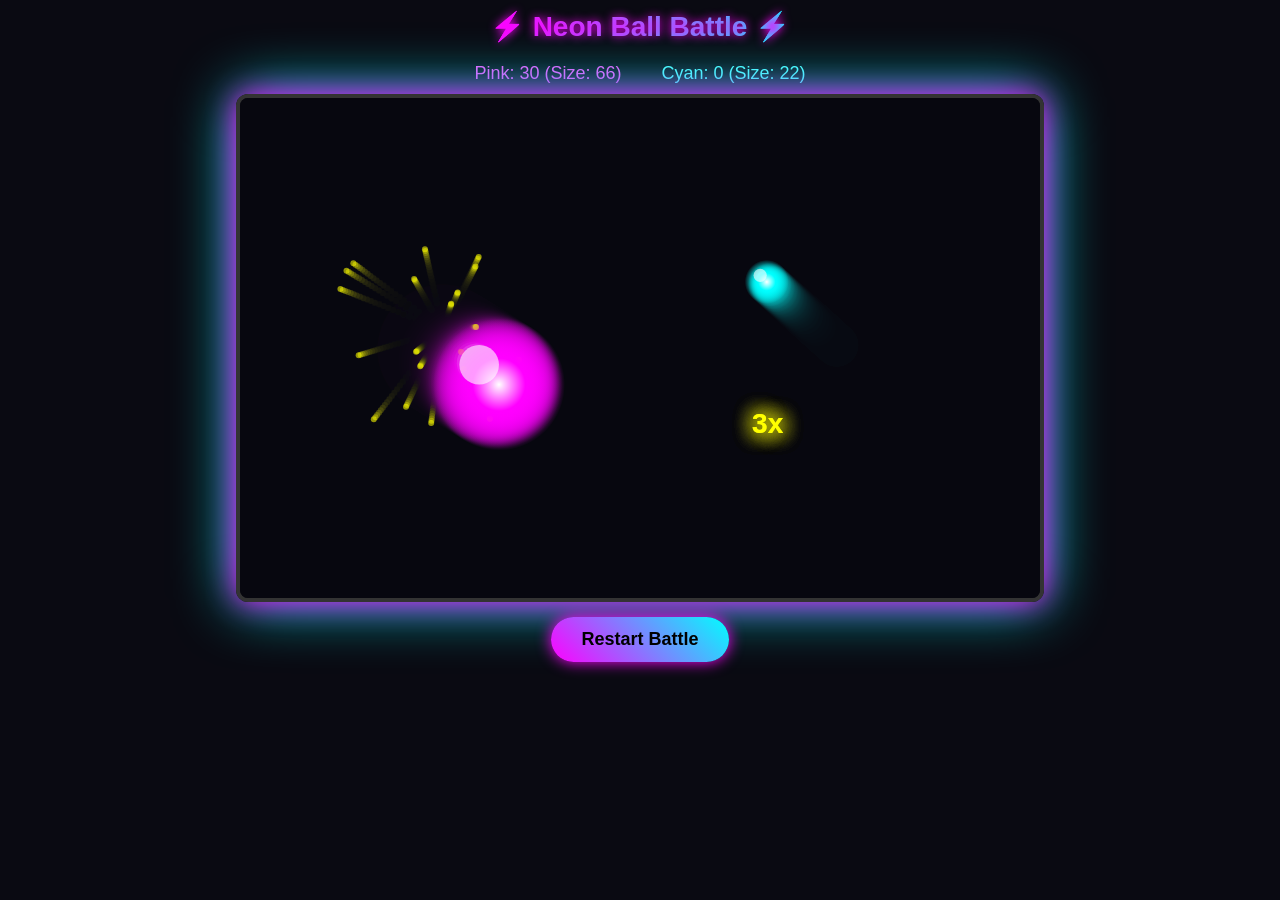
==== ball_battle.html @ 0af22702 "Add Neon Ball Battle game" ====
<!DOCTYPE html>
<html lang="en">
<head>
<meta charset="UTF-8">
<meta name="viewport" content="width=device-width, initial-scale=1.0">
<title>Neon Ball Battle - Competition Game</title>
<style>
  * { margin: 0; padding: 0; box-sizing: border-box; }
  body {
    background: #0a0a12;
    color: #fff;
    font-family: 'Arial', sans-serif;
    display: flex;
    flex-direction: column;
    align-items: center;
    min-height: 100vh;
    overflow: hidden;
  }
  h1 {
    margin: 10px 0;
    background: linear-gradient(90deg, #ff00ff, #00ffff);
    -webkit-background-clip: text;
    -webkit-text-fill-color: transparent;
    font-size: 28px;
    text-shadow: 0 0 10px #ff00ff;
  }
  #info {
    display: flex;
    gap: 40px;
    margin: 10px;
    font-size: 18px;
  }
  .score { color: #ff55ff; }
  .score2 { color: #55ffff; }
  canvas {
    border: 4px solid #333;
    border-radius: 12px;
    box-shadow: 0 0 30px #ff00ff, 0 0 60px #00ffff;
    background: radial-gradient(circle, #1a1a2e, #0a0a12);
    max-width: 100%;
  }
  button {
    margin: 15px;
    padding: 12px 30px;
    font-size: 18px;
    background: linear-gradient(45deg, #ff00ff, #00ffff);
    border: none;
    border-radius: 25px;
    color: #000;
    font-weight: bold;
    cursor: pointer;
    box-shadow: 0 0 15px #ff00ff;
  }
  button:hover { transform: scale(1.05); }
</style>
</head>
<body>
<h1>⚡ Neon Ball Battle ⚡</h1>
<div id="info">
  <div class="score">Pink: <span id="score1">0</span> (Size: <span id="size1">20</span>)</div>
  <div class="score2">Cyan: <span id="score2">0</span> (Size: <span id="size2">20</span>)</div>
</div>
<canvas id="game" width="800" height="500"></canvas>
<button onclick="restart()">Restart Battle</button>

<script>
const canvas = document.getElementById('game');
const ctx = canvas.getContext('2d');
let W = canvas.width, H = canvas.height;

let balls = [];
let particles = [];
let multipliers = [];
let running = true;

function createBall(x, y, color, name) {
  return {
    x, y,
    vx: (Math.random() - 0.5) * 8,
    vy: (Math.random() - 0.5) * 8,
    r: 22,
    color,
    name,
    score: 0,
    glow: color
  };
}

function init() {
  balls = [
    createBall(200, 250, '#ff00ff', 'Pink'),
    createBall(600, 250, '#00ffff', 'Cyan')
  ];
  particles = [];
  multipliers = [];
  spawnMultiplier();
}

function spawnMultiplier() {
  if (multipliers.length < 2) {
    multipliers.push({
      x: 100 + Math.random() * (W - 200),
      y: 100 + Math.random() * (H - 200),
      value: Math.random() > 0.5 ? 2 : 3,
      life: 300
    });
  }
  setTimeout(spawnMultiplier, 4000 + Math.random() * 3000);
}

function update() {
  if (!running) return;

  // Update balls
  balls.forEach(b => {
    b.x += b.vx;
    b.y += b.vy;

    // Bounce walls
    if (b.x - b.r < 0) { b.x = b.r; b.vx = Math.abs(b.vx) * 1.05; b.score += 1; }
    if (b.x + b.r > W) { b.x = W - b.r; b.vx = -Math.abs(b.vx) * 1.05; b.score += 1; }
    if (b.y - b.r < 0) { b.y = b.r; b.vy = Math.abs(b.vy) * 1.05; b.score += 1; }
    if (b.y + b.r > H) { b.y = H - b.r; b.vy = -Math.abs(b.vy) * 1.05; b.score += 1; }

    // Limit speed
    const speed = Math.hypot(b.vx, b.vy);
    if (speed > 12) { b.vx *= 12/speed; b.vy *= 12/speed; }
  });

  // Ball vs Ball collision
  const a = balls[0], b = balls[1];
  const dx = b.x - a.x, dy = b.y - a.y;
  const dist = Math.hypot(dx, dy);
  if (dist < a.r + b.r) {
    // Separate
    const overlap = (a.r + b.r - dist) / 2;
    const nx = dx / dist, ny = dy / dist;
    a.x -= nx * overlap; b.x += nx * overlap;

    // Bounce
    const relVx = a.vx - b.vx, relVy = a.vy - b.vy;
    const sep = relVx * nx + relVy * ny;
    if (sep < 0) {
      a.vx -= sep * nx; a.vy -= sep * ny;
      b.vx += sep * nx; b.vy += sep * ny;
    }

    // Grow both + score
    a.r = Math.min(a.r + 1.5, 80);
    b.r = Math.min(b.r + 1.5, 80);
    a.score += 5;
    b.score += 5;

    // Particles
    for (let i = 0; i < 12; i++) {
      particles.push({
        x: (a.x + b.x)/2, y: (a.y + b.y)/2,
        vx: (Math.random()-0.5)*10, vy: (Math.random()-0.5)*10,
        life: 30, color: Math.random()>0.5 ? a.color : b.color
      });
    }
  }

  // Multipliers
  multipliers = multipliers.filter(m => {
    m.life--;
    balls.forEach(ball => {
      if (Math.hypot(ball.x - m.x, ball.y - m.y) < ball.r + 20) {
        ball.r = Math.min(ball.r * m.value, 90);
        ball.score += m.value * 10;
        m.life = 0;
        // Big particles
        for (let i = 0; i < 20; i++) {
          particles.push({
            x: m.x, y: m.y,
            vx: (Math.random()-0.5)*15, vy: (Math.random()-0.5)*15,
            life: 40, color: '#ffff00'
          });
        }
      }
    });
    return m.life > 0;
  });

  // Particles
  particles = particles.filter(p => {
    p.x += p.vx; p.y += p.vy;
    p.life--;
    p.vx *= 0.95; p.vy *= 0.95;
    return p.life > 0;
  });

  // Update UI
  document.getElementById('score1').textContent = balls[0].score;
  document.getElementById('score2').textContent = balls[1].score;
  document.getElementById('size1').textContent = Math.round(balls[0].r);
  document.getElementById('size2').textContent = Math.round(balls[1].r);
}

function draw() {
  // Trail effect
  ctx.fillStyle = 'rgba(10,10,18,0.25)';
  ctx.fillRect(0, 0, W, H);

  // Multipliers
  multipliers.forEach(m => {
    ctx.save();
    ctx.font = 'bold 28px Arial';
    ctx.fillStyle = '#ffff00';
    ctx.shadowBlur = 20;
    ctx.shadowColor = '#ffff00';
    ctx.textAlign = 'center';
    ctx.fillText(m.value + 'x', m.x, m.y);
    ctx.restore();
  });

  // Particles
  particles.forEach(p => {
    ctx.beginPath();
    ctx.arc(p.x, p.y, 3, 0, Math.PI*2);
    ctx.fillStyle = p.color;
    ctx.globalAlpha = p.life / 30;
    ctx.fill();
    ctx.globalAlpha = 1;
  });

  // Balls with glow
  balls.forEach(b => {
    ctx.save();
    ctx.shadowBlur = 30;
    ctx.shadowColor = b.color;
    const grad = ctx.createRadialGradient(b.x, b.y, 0, b.x, b.y, b.r);
    grad.addColorStop(0, '#ffffff');
    grad.addColorStop(0.4, b.color);
    grad.addColorStop(1, b.color + '00');
    ctx.fillStyle = grad;
    ctx.beginPath();
    ctx.arc(b.x, b.y, b.r, 0, Math.PI*2);
    ctx.fill();
    ctx.restore();

    // Inner highlight
    ctx.beginPath();
    ctx.arc(b.x - b.r*0.3, b.y - b.r*0.3, b.r*0.3, 0, Math.PI*2);
    ctx.fillStyle = 'rgba(255,255,255,0.6)';
    ctx.fill();
  });
}

function loop() {
  update();
  draw();
  requestAnimationFrame(loop);
}

function restart() {
  init();
}

// Mouse boost for interaction
canvas.addEventListener('click', (e) => {
  const rect = canvas.getBoundingClientRect();
  const mx = (e.clientX - rect.left) * (W / rect.width);
  const my = (e.clientY - rect.top) * (H / rect.height);
  balls.forEach(b => {
    const d = Math.hypot(b.x - mx, b.y - my);
    if (d < 150) {
      const force = 5;
      b.vx += (b.x - mx) / d * force;
      b.vy += (b.y - my) / d * force;
    }
  });
});

init();
spawnMultiplier();
loop();
</script>
</body>
</html>
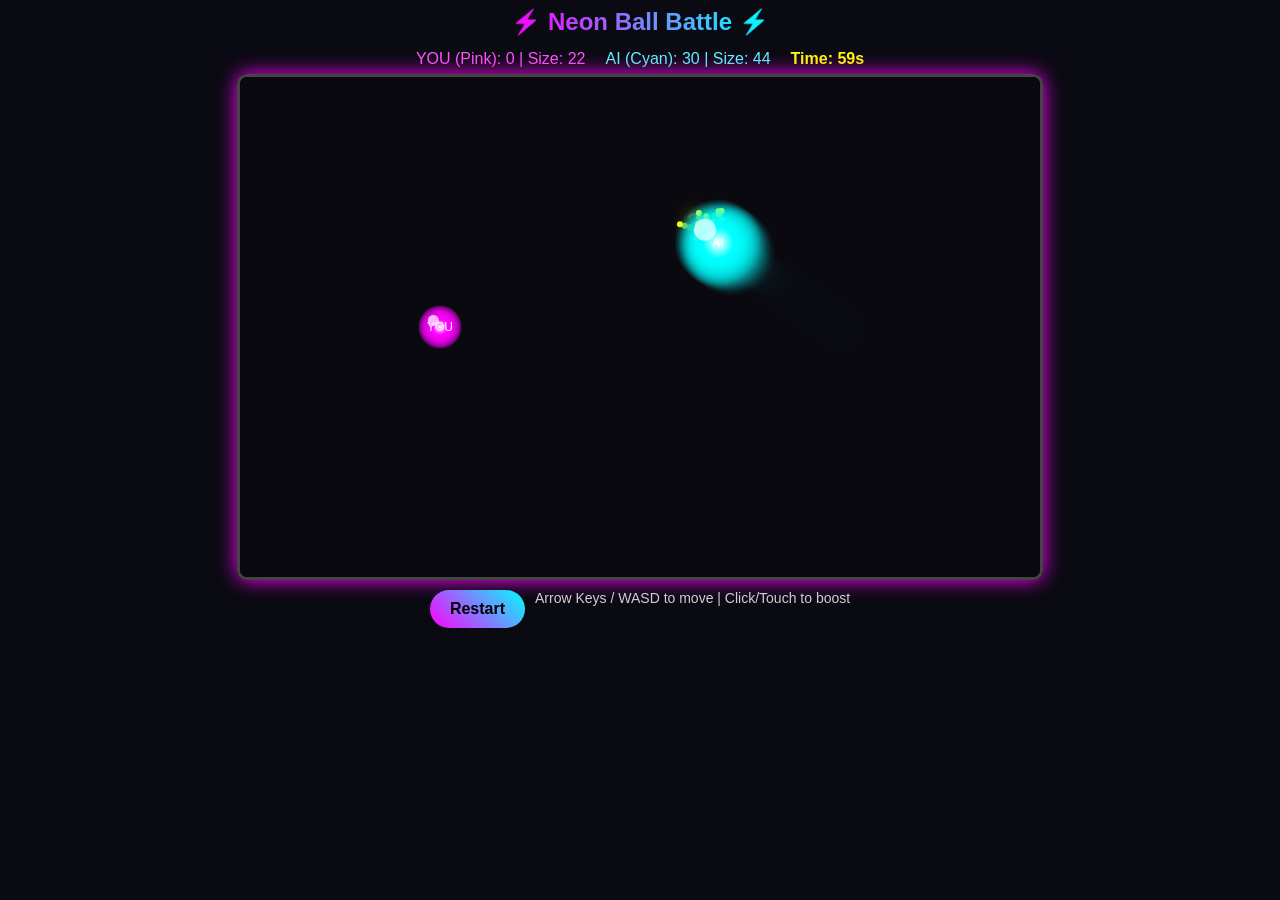
==== commit 74ac1a78: "Make Neon Ball Battle fully playable YOU vs AI with controls and timer" ====
--- a/ball_battle.html
+++ b/ball_battle.html
@@ -2,161 +2,233 @@
 <html lang="en">
 <head>
 <meta charset="UTF-8">
-<meta name="viewport" content="width=device-width, initial-scale=1.0">
-<title>Neon Ball Battle - Competition Game</title>
+<meta name="viewport" content="width=device-width, initial-scale=1.0, user-scalable=no">
+<title>Neon Ball Battle - Playable</title>
 <style>
   * { margin: 0; padding: 0; box-sizing: border-box; }
   body {
     background: #0a0a12;
     color: #fff;
-    font-family: 'Arial', sans-serif;
+    font-family: Arial, sans-serif;
     display: flex;
     flex-direction: column;
     align-items: center;
     min-height: 100vh;
     overflow: hidden;
+    touch-action: none;
   }
   h1 {
-    margin: 10px 0;
+    margin: 8px 0;
     background: linear-gradient(90deg, #ff00ff, #00ffff);
     -webkit-background-clip: text;
     -webkit-text-fill-color: transparent;
-    font-size: 28px;
-    text-shadow: 0 0 10px #ff00ff;
+    font-size: 24px;
   }
   #info {
     display: flex;
-    gap: 40px;
-    margin: 10px;
-    font-size: 18px;
-  }
-  .score { color: #ff55ff; }
-  .score2 { color: #55ffff; }
+    gap: 20px;
+    margin: 6px;
+    font-size: 16px;
+    flex-wrap: wrap;
+    justify-content: center;
+  }
+  .you { color: #ff55ff; }
+  .ai { color: #55ffff; }
+  #timer { color: #ffff00; font-weight: bold; }
   canvas {
-    border: 4px solid #333;
-    border-radius: 12px;
-    box-shadow: 0 0 30px #ff00ff, 0 0 60px #00ffff;
+    border: 3px solid #444;
+    border-radius: 10px;
+    box-shadow: 0 0 20px #ff00ff;
     background: radial-gradient(circle, #1a1a2e, #0a0a12);
     max-width: 100%;
+    touch-action: none;
+  }
+  .controls {
+    margin-top: 10px;
+    display: flex;
+    gap: 10px;
+    flex-wrap: wrap;
+    justify-content: center;
   }
   button {
-    margin: 15px;
-    padding: 12px 30px;
-    font-size: 18px;
+    padding: 10px 20px;
+    font-size: 16px;
     background: linear-gradient(45deg, #ff00ff, #00ffff);
     border: none;
-    border-radius: 25px;
+    border-radius: 20px;
     color: #000;
     font-weight: bold;
     cursor: pointer;
-    box-shadow: 0 0 15px #ff00ff;
-  }
-  button:hover { transform: scale(1.05); }
+  }
+  #winScreen {
+    display: none;
+    position: fixed;
+    top: 0; left: 0; right: 0; bottom: 0;
+    background: rgba(0,0,0,0.85);
+    flex-direction: column;
+    align-items: center;
+    justify-content: center;
+    z-index: 10;
+  }
+  #winScreen h2 { font-size: 36px; margin-bottom: 20px; }
 </style>
 </head>
 <body>
 <h1>⚡ Neon Ball Battle ⚡</h1>
 <div id="info">
-  <div class="score">Pink: <span id="score1">0</span> (Size: <span id="size1">20</span>)</div>
-  <div class="score2">Cyan: <span id="score2">0</span> (Size: <span id="size2">20</span>)</div>
+  <div class="you">YOU (Pink): <span id="scoreYou">0</span> | Size: <span id="sizeYou">22</span></div>
+  <div class="ai">AI (Cyan): <span id="scoreAi">0</span> | Size: <span id="sizeAi">22</span></div>
+  <div id="timer">Time: 60s</div>
 </div>
 <canvas id="game" width="800" height="500"></canvas>
-<button onclick="restart()">Restart Battle</button>
+<div class="controls">
+  <button onclick="restart()">Restart</button>
+  <div style="font-size:14px; opacity:0.8;">Arrow Keys / WASD to move | Click/Touch to boost</div>
+</div>
+
+<div id="winScreen">
+  <h2 id="winText"></h2>
+  <button onclick="restart()">Play Again</button>
+</div>
 
 <script>
 const canvas = document.getElementById('game');
 const ctx = canvas.getContext('2d');
 let W = canvas.width, H = canvas.height;
 
-let balls = [];
-let particles = [];
-let multipliers = [];
-let running = true;
-
-function createBall(x, y, color, name) {
+let player, ai, particles = [], multipliers = [];
+let keys = {};
+let timeLeft = 60;
+let gameOver = false;
+let lastTime = Date.now();
+
+function createBall(x, y, color, isPlayer) {
   return {
     x, y,
-    vx: (Math.random() - 0.5) * 8,
-    vy: (Math.random() - 0.5) * 8,
+    vx: 0, vy: 0,
     r: 22,
     color,
-    name,
-    score: 0,
-    glow: color
+    isPlayer,
+    score: 0
   };
 }
 
 function init() {
-  balls = [
-    createBall(200, 250, '#ff00ff', 'Pink'),
-    createBall(600, 250, '#00ffff', 'Cyan')
-  ];
+  player = createBall(200, 250, '#ff00ff', true);
+  ai = createBall(600, 250, '#00ffff', false);
   particles = [];
   multipliers = [];
+  timeLeft = 60;
+  gameOver = false;
+  document.getElementById('winScreen').style.display = 'none';
   spawnMultiplier();
+  lastTime = Date.now();
 }
 
 function spawnMultiplier() {
-  if (multipliers.length < 2) {
+  if (multipliers.length < 3 && !gameOver) {
     multipliers.push({
-      x: 100 + Math.random() * (W - 200),
-      y: 100 + Math.random() * (H - 200),
+      x: 60 + Math.random() * (W - 120),
+      y: 60 + Math.random() * (H - 120),
       value: Math.random() > 0.5 ? 2 : 3,
-      life: 300
+      life: 400
     });
   }
-  setTimeout(spawnMultiplier, 4000 + Math.random() * 3000);
-}
+  if (!gameOver) setTimeout(spawnMultiplier, 3500 + Math.random() * 2000);
+}
+
+document.addEventListener('keydown', e => { keys[e.key.toLowerCase()] = true; });
+document.addEventListener('keyup', e => { keys[e.key.toLowerCase()] = false; });
 
 function update() {
-  if (!running) return;
-
-  // Update balls
-  balls.forEach(b => {
+  if (gameOver) return;
+
+  const now = Date.now();
+  if (now - lastTime > 1000) {
+    timeLeft--;
+    lastTime = now;
+    document.getElementById('timer').textContent = 'Time: ' + timeLeft + 's';
+    if (timeLeft <= 0) endGame();
+  }
+
+  // Player controls
+  const acc = 0.35;
+  if (keys['arrowleft'] || keys['a']) player.vx -= acc;
+  if (keys['arrowright'] || keys['d']) player.vx += acc;
+  if (keys['arrowup'] || keys['w']) player.vy -= acc;
+  if (keys['arrowdown'] || keys['s']) player.vy += acc;
+
+  // Friction
+  player.vx *= 0.96;
+  player.vy *= 0.96;
+  ai.vx *= 0.97;
+  ai.vy *= 0.97;
+
+  // AI simple logic: go towards nearest multiplier or random
+  if (multipliers.length > 0) {
+    let nearest = multipliers[0];
+    let nd = Math.hypot(nearest.x - ai.x, nearest.y - ai.y);
+    multipliers.forEach(m => {
+      const d = Math.hypot(m.x - ai.x, m.y - ai.y);
+      if (d < nd) { nearest = m; nd = d; }
+    });
+    const ang = Math.atan2(nearest.y - ai.y, nearest.x - ai.x);
+    ai.vx += Math.cos(ang) * 0.25;
+    ai.vy += Math.sin(ang) * 0.25;
+  } else {
+    if (Math.random() < 0.05) {
+      ai.vx += (Math.random() - 0.5) * 2;
+      ai.vy += (Math.random() - 0.5) * 2;
+    }
+  }
+
+  // Limit speed
+  [player, ai].forEach(b => {
+    const spd = Math.hypot(b.vx, b.vy);
+    if (spd > 9) { b.vx *= 9/spd; b.vy *= 9/spd; }
+  });
+
+  // Move
+  [player, ai].forEach(b => {
     b.x += b.vx;
     b.y += b.vy;
 
     // Bounce walls
-    if (b.x - b.r < 0) { b.x = b.r; b.vx = Math.abs(b.vx) * 1.05; b.score += 1; }
-    if (b.x + b.r > W) { b.x = W - b.r; b.vx = -Math.abs(b.vx) * 1.05; b.score += 1; }
-    if (b.y - b.r < 0) { b.y = b.r; b.vy = Math.abs(b.vy) * 1.05; b.score += 1; }
-    if (b.y + b.r > H) { b.y = H - b.r; b.vy = -Math.abs(b.vy) * 1.05; b.score += 1; }
-
-    // Limit speed
-    const speed = Math.hypot(b.vx, b.vy);
-    if (speed > 12) { b.vx *= 12/speed; b.vy *= 12/speed; }
-  });
-
-  // Ball vs Ball collision
-  const a = balls[0], b = balls[1];
-  const dx = b.x - a.x, dy = b.y - a.y;
+    if (b.x - b.r < 0) { b.x = b.r; b.vx = Math.abs(b.vx) * 0.8; }
+    if (b.x + b.r > W) { b.x = W - b.r; b.vx = -Math.abs(b.vx) * 0.8; }
+    if (b.y - b.r < 0) { b.y = b.r; b.vy = Math.abs(b.vy) * 0.8; }
+    if (b.y + b.r > H) { b.y = H - b.r; b.vy = -Math.abs(b.vy) * 0.8; }
+  });
+
+  // Collision between balls
+  const dx = ai.x - player.x, dy = ai.y - player.y;
   const dist = Math.hypot(dx, dy);
-  if (dist < a.r + b.r) {
-    // Separate
-    const overlap = (a.r + b.r - dist) / 2;
+  if (dist < player.r + ai.r && dist > 0) {
+    const overlap = (player.r + ai.r - dist) / 2;
     const nx = dx / dist, ny = dy / dist;
-    a.x -= nx * overlap; b.x += nx * overlap;
-
-    // Bounce
-    const relVx = a.vx - b.vx, relVy = a.vy - b.vy;
+    player.x -= nx * overlap;
+    ai.x += nx * overlap;
+
+    const relVx = player.vx - ai.vx;
+    const relVy = player.vy - ai.vy;
     const sep = relVx * nx + relVy * ny;
     if (sep < 0) {
-      a.vx -= sep * nx; a.vy -= sep * ny;
-      b.vx += sep * nx; b.vy += sep * ny;
+      player.vx -= sep * nx * 0.8;
+      player.vy -= sep * ny * 0.8;
+      ai.vx += sep * nx * 0.8;
+      ai.vy += sep * ny * 0.8;
     }
 
-    // Grow both + score
-    a.r = Math.min(a.r + 1.5, 80);
-    b.r = Math.min(b.r + 1.5, 80);
-    a.score += 5;
-    b.score += 5;
-
-    // Particles
-    for (let i = 0; i < 12; i++) {
+    player.r = Math.min(player.r + 0.8, 70);
+    ai.r = Math.min(ai.r + 0.8, 70);
+    player.score += 3;
+    ai.score += 3;
+
+    for (let i = 0; i < 8; i++) {
       particles.push({
-        x: (a.x + b.x)/2, y: (a.y + b.y)/2,
-        vx: (Math.random()-0.5)*10, vy: (Math.random()-0.5)*10,
-        life: 30, color: Math.random()>0.5 ? a.color : b.color
+        x: (player.x + ai.x)/2, y: (player.y + ai.y)/2,
+        vx: (Math.random()-0.5)*8, vy: (Math.random()-0.5)*8,
+        life: 25, color: Math.random()>0.5 ? player.color : ai.color
       });
     }
   }
@@ -164,17 +236,16 @@
   // Multipliers
   multipliers = multipliers.filter(m => {
     m.life--;
-    balls.forEach(ball => {
-      if (Math.hypot(ball.x - m.x, ball.y - m.y) < ball.r + 20) {
-        ball.r = Math.min(ball.r * m.value, 90);
-        ball.score += m.value * 10;
+    [player, ai].forEach(ball => {
+      if (Math.hypot(ball.x - m.x, ball.y - m.y) < ball.r + 18) {
+        ball.r = Math.min(ball.r * m.value, 85);
+        ball.score += m.value * 15;
         m.life = 0;
-        // Big particles
-        for (let i = 0; i < 20; i++) {
+        for (let i = 0; i < 15; i++) {
           particles.push({
             x: m.x, y: m.y,
-            vx: (Math.random()-0.5)*15, vy: (Math.random()-0.5)*15,
-            life: 40, color: '#ffff00'
+            vx: (Math.random()-0.5)*12, vy: (Math.random()-0.5)*12,
+            life: 30, color: '#ffff00'
           });
         }
       }
@@ -190,24 +261,40 @@
     return p.life > 0;
   });
 
-  // Update UI
-  document.getElementById('score1').textContent = balls[0].score;
-  document.getElementById('score2').textContent = balls[1].score;
-  document.getElementById('size1').textContent = Math.round(balls[0].r);
-  document.getElementById('size2').textContent = Math.round(balls[1].r);
+  // UI
+  document.getElementById('scoreYou').textContent = Math.round(player.score);
+  document.getElementById('scoreAi').textContent = Math.round(ai.score);
+  document.getElementById('sizeYou').textContent = Math.round(player.r);
+  document.getElementById('sizeAi').textContent = Math.round(ai.r);
+}
+
+function endGame() {
+  gameOver = true;
+  const winScreen = document.getElementById('winScreen');
+  const winText = document.getElementById('winText');
+  if (player.score > ai.score || (player.score === ai.score && player.r > ai.r)) {
+    winText.textContent = 'YOU WIN! 🎉';
+    winText.style.color = '#ff55ff';
+  } else if (ai.score > player.score) {
+    winText.textContent = 'AI Wins 😢';
+    winText.style.color = '#55ffff';
+  } else {
+    winText.textContent = 'Draw!';
+    winText.style.color = '#ffff00';
+  }
+  winScreen.style.display = 'flex';
 }
 
 function draw() {
-  // Trail effect
-  ctx.fillStyle = 'rgba(10,10,18,0.25)';
+  ctx.fillStyle = 'rgba(10,10,18,0.3)';
   ctx.fillRect(0, 0, W, H);
 
   // Multipliers
   multipliers.forEach(m => {
     ctx.save();
-    ctx.font = 'bold 28px Arial';
+    ctx.font = 'bold 26px Arial';
     ctx.fillStyle = '#ffff00';
-    ctx.shadowBlur = 20;
+    ctx.shadowBlur = 15;
     ctx.shadowColor = '#ffff00';
     ctx.textAlign = 'center';
     ctx.fillText(m.value + 'x', m.x, m.y);
@@ -219,19 +306,19 @@
     ctx.beginPath();
     ctx.arc(p.x, p.y, 3, 0, Math.PI*2);
     ctx.fillStyle = p.color;
-    ctx.globalAlpha = p.life / 30;
+    ctx.globalAlpha = p.life / 25;
     ctx.fill();
     ctx.globalAlpha = 1;
   });
 
-  // Balls with glow
-  balls.forEach(b => {
+  // Balls
+  [player, ai].forEach(b => {
     ctx.save();
-    ctx.shadowBlur = 30;
+    ctx.shadowBlur = 25;
     ctx.shadowColor = b.color;
     const grad = ctx.createRadialGradient(b.x, b.y, 0, b.x, b.y, b.r);
     grad.addColorStop(0, '#ffffff');
-    grad.addColorStop(0.4, b.color);
+    grad.addColorStop(0.35, b.color);
     grad.addColorStop(1, b.color + '00');
     ctx.fillStyle = grad;
     ctx.beginPath();
@@ -239,11 +326,16 @@
     ctx.fill();
     ctx.restore();
 
-    // Inner highlight
     ctx.beginPath();
-    ctx.arc(b.x - b.r*0.3, b.y - b.r*0.3, b.r*0.3, 0, Math.PI*2);
-    ctx.fillStyle = 'rgba(255,255,255,0.6)';
+    ctx.arc(b.x - b.r*0.3, b.y - b.r*0.3, b.r*0.25, 0, Math.PI*2);
+    ctx.fillStyle = 'rgba(255,255,255,0.7)';
     ctx.fill();
+
+    // Label
+    ctx.fillStyle = '#fff';
+    ctx.font = '12px Arial';
+    ctx.textAlign = 'center';
+    ctx.fillText(b.isPlayer ? 'YOU' : 'AI', b.x, b.y + 4);
   });
 }
 
@@ -257,23 +349,20 @@
   init();
 }
 
-// Mouse boost for interaction
-canvas.addEventListener('click', (e) => {
+// Touch / click boost
+canvas.addEventListener('pointerdown', (e) => {
   const rect = canvas.getBoundingClientRect();
   const mx = (e.clientX - rect.left) * (W / rect.width);
   const my = (e.clientY - rect.top) * (H / rect.height);
-  balls.forEach(b => {
-    const d = Math.hypot(b.x - mx, b.y - my);
-    if (d < 150) {
-      const force = 5;
-      b.vx += (b.x - mx) / d * force;
-      b.vy += (b.y - my) / d * force;
-    }
-  });
+  const d = Math.hypot(player.x - mx, player.y - my);
+  if (d < 200) {
+    const force = 4;
+    player.vx += (player.x - mx) / d * force;
+    player.vy += (player.y - my) / d * force;
+  }
 });
 
 init();
-spawnMultiplier();
 loop();
 </script>
 </body>
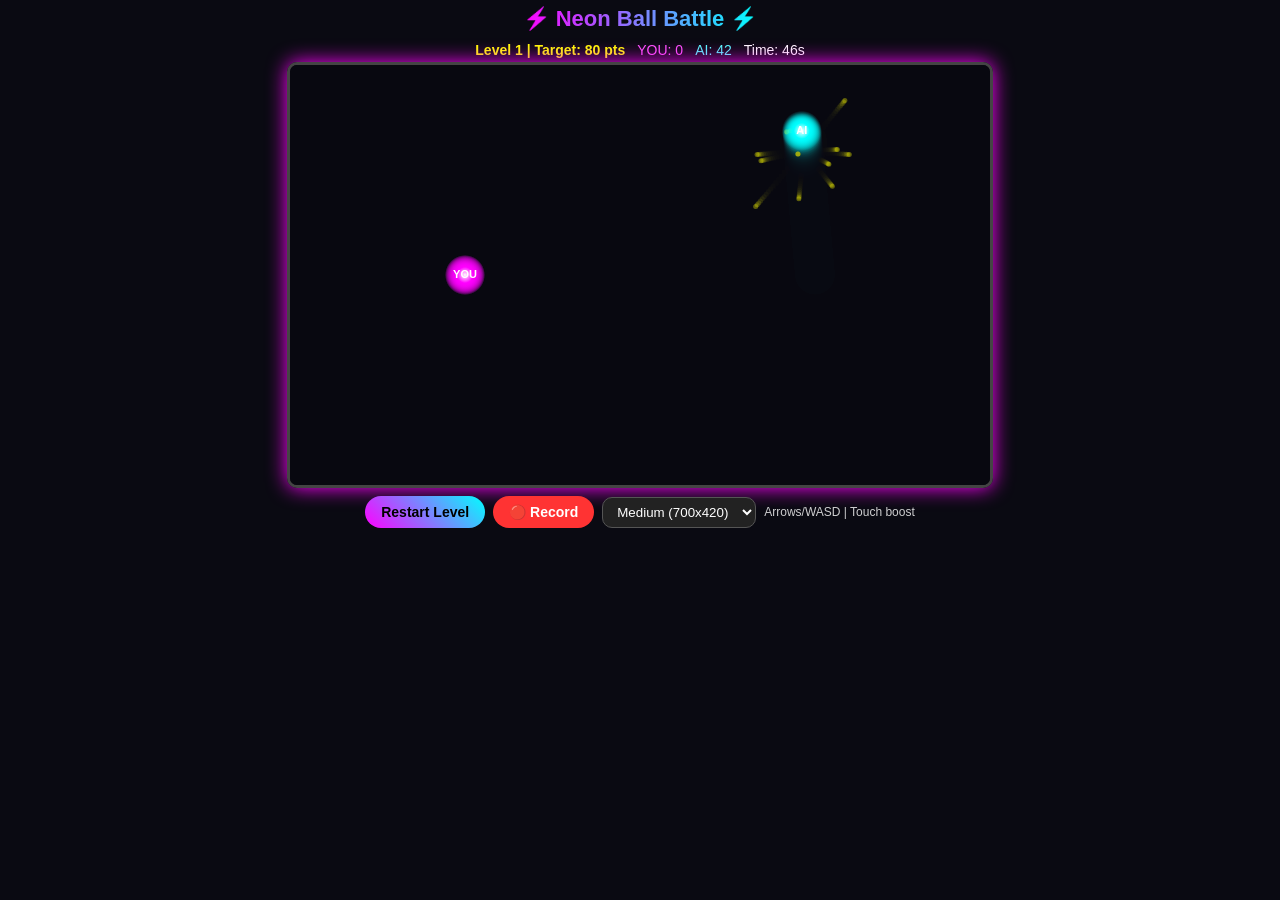
==== commit f970c9ee: "Add levels system, point targets, and canvas recording with resize options" ====
--- a/ball_battle.html
+++ b/ball_battle.html
@@ -3,7 +3,7 @@
 <head>
 <meta charset="UTF-8">
 <meta name="viewport" content="width=device-width, initial-scale=1.0, user-scalable=no">
-<title>Neon Ball Battle - Playable</title>
+<title>Neon Ball Battle - Levels + Recording</title>
 <style>
   * { margin: 0; padding: 0; box-sizing: border-box; }
   body {
@@ -18,23 +18,24 @@
     touch-action: none;
   }
   h1 {
-    margin: 8px 0;
+    margin: 6px 0;
     background: linear-gradient(90deg, #ff00ff, #00ffff);
     -webkit-background-clip: text;
     -webkit-text-fill-color: transparent;
-    font-size: 24px;
+    font-size: 22px;
   }
   #info {
     display: flex;
-    gap: 20px;
-    margin: 6px;
-    font-size: 16px;
+    gap: 12px;
+    margin: 4px;
+    font-size: 14px;
     flex-wrap: wrap;
     justify-content: center;
+    text-align: center;
   }
   .you { color: #ff55ff; }
   .ai { color: #55ffff; }
-  #timer { color: #ffff00; font-weight: bold; }
+  #levelInfo { color: #ffff00; font-weight: bold; }
   canvas {
     border: 3px solid #444;
     border-radius: 10px;
@@ -44,51 +45,70 @@
     touch-action: none;
   }
   .controls {
-    margin-top: 10px;
+    margin-top: 8px;
     display: flex;
-    gap: 10px;
+    gap: 8px;
     flex-wrap: wrap;
     justify-content: center;
+    align-items: center;
   }
   button {
-    padding: 10px 20px;
-    font-size: 16px;
+    padding: 8px 16px;
+    font-size: 14px;
     background: linear-gradient(45deg, #ff00ff, #00ffff);
     border: none;
-    border-radius: 20px;
+    border-radius: 18px;
     color: #000;
     font-weight: bold;
     cursor: pointer;
   }
-  #winScreen {
+  #recordBtn { background: #ff3333; color: #fff; }
+  #winScreen, #levelScreen {
     display: none;
     position: fixed;
-    top: 0; left: 0; right: 0; bottom: 0;
-    background: rgba(0,0,0,0.85);
+    inset: 0;
+    background: rgba(0,0,0,0.9);
     flex-direction: column;
     align-items: center;
     justify-content: center;
     z-index: 10;
-  }
-  #winScreen h2 { font-size: 36px; margin-bottom: 20px; }
+    text-align: center;
+    padding: 20px;
+  }
+  #winScreen h2, #levelScreen h2 { font-size: 32px; margin-bottom: 15px; }
+  select { padding: 6px 10px; border-radius: 10px; background: #222; color: #fff; border: 1px solid #555; }
 </style>
 </head>
 <body>
 <h1>⚡ Neon Ball Battle ⚡</h1>
 <div id="info">
-  <div class="you">YOU (Pink): <span id="scoreYou">0</span> | Size: <span id="sizeYou">22</span></div>
-  <div class="ai">AI (Cyan): <span id="scoreAi">0</span> | Size: <span id="sizeAi">22</span></div>
-  <div id="timer">Time: 60s</div>
+  <div id="levelInfo">Level 1 | Target: 80 pts</div>
+  <div class="you">YOU: <span id="scoreYou">0</span></div>
+  <div class="ai">AI: <span id="scoreAi">0</span></div>
+  <div id="timer">Time: 45s</div>
 </div>
-<canvas id="game" width="800" height="500"></canvas>
+<canvas id="game" width="700" height="420"></canvas>
 <div class="controls">
-  <button onclick="restart()">Restart</button>
-  <div style="font-size:14px; opacity:0.8;">Arrow Keys / WASD to move | Click/Touch to boost</div>
+  <button onclick="restartLevel()">Restart Level</button>
+  <button id="recordBtn" onclick="toggleRecord()">🔴 Record</button>
+  <select id="sizeSelect" onchange="resizeCanvas()">
+    <option value="500x300">Small (500x300)</option>
+    <option value="700x420" selected>Medium (700x420)</option>
+    <option value="900x540">Large (900x540)</option>
+    <option value="1200x700">XL (1200x700)</option>
+  </select>
+  <span style="font-size:12px; opacity:0.8;">Arrows/WASD | Touch boost</span>
 </div>
 
+<div id="levelScreen">
+  <h2 id="levelText">Level Complete!</h2>
+  <p id="levelMsg">Points reached!</p>
+  <button onclick="nextLevel()">Next Level</button>
+  <button onclick="restartLevel()">Retry</button>
+</div>
 <div id="winScreen">
-  <h2 id="winText"></h2>
-  <button onclick="restart()">Play Again</button>
+  <h2 id="winText">Game Over</h2>
+  <button onclick="restartLevel()">Try Again</button>
 </div>
 
 <script>
@@ -98,29 +118,33 @@
 
 let player, ai, particles = [], multipliers = [];
 let keys = {};
-let timeLeft = 60;
+let timeLeft = 45;
 let gameOver = false;
 let lastTime = Date.now();
+let level = 1;
+let targetScore = 80;
+let recording = false;
+let mediaRecorder = null;
+let recordedChunks = [];
 
 function createBall(x, y, color, isPlayer) {
-  return {
-    x, y,
-    vx: 0, vy: 0,
-    r: 22,
-    color,
-    isPlayer,
-    score: 0
-  };
-}
-
-function init() {
-  player = createBall(200, 250, '#ff00ff', true);
-  ai = createBall(600, 250, '#00ffff', false);
+  return { x, y, vx: 0, vy: 0, r: 20, color, isPlayer, score: 0 };
+}
+
+function initLevel() {
+  const scale = Math.min(W / 700, H / 420);
+  player = createBall(W*0.25, H/2, '#ff00ff', true);
+  ai = createBall(W*0.75, H/2, '#00ffff', false);
+  player.r = 20 * scale;
+  ai.r = 20 * scale;
   particles = [];
   multipliers = [];
-  timeLeft = 60;
+  timeLeft = Math.max(30, 50 - level * 3);
   gameOver = false;
+  document.getElementById('levelScreen').style.display = 'none';
   document.getElementById('winScreen').style.display = 'none';
+  document.getElementById('levelInfo').textContent = `Level ${level} | Target: ${targetScore} pts`;
+  document.getElementById('timer').textContent = 'Time: ' + timeLeft + 's';
   spawnMultiplier();
   lastTime = Date.now();
 }
@@ -128,13 +152,13 @@
 function spawnMultiplier() {
   if (multipliers.length < 3 && !gameOver) {
     multipliers.push({
-      x: 60 + Math.random() * (W - 120),
-      y: 60 + Math.random() * (H - 120),
-      value: Math.random() > 0.5 ? 2 : 3,
-      life: 400
+      x: 40 + Math.random() * (W - 80),
+      y: 40 + Math.random() * (H - 80),
+      value: Math.random() > 0.4 ? 2 : 3,
+      life: 350
     });
   }
-  if (!gameOver) setTimeout(spawnMultiplier, 3500 + Math.random() * 2000);
+  if (!gameOver) setTimeout(spawnMultiplier, 2800 + Math.random() * 1500);
 }
 
 document.addEventListener('keydown', e => { keys[e.key.toLowerCase()] = true; });
@@ -148,59 +172,41 @@
     timeLeft--;
     lastTime = now;
     document.getElementById('timer').textContent = 'Time: ' + timeLeft + 's';
-    if (timeLeft <= 0) endGame();
-  }
-
-  // Player controls
-  const acc = 0.35;
+    if (timeLeft <= 0) checkEnd();
+  }
+
+  const acc = 0.4;
   if (keys['arrowleft'] || keys['a']) player.vx -= acc;
   if (keys['arrowright'] || keys['d']) player.vx += acc;
   if (keys['arrowup'] || keys['w']) player.vy -= acc;
   if (keys['arrowdown'] || keys['s']) player.vy += acc;
 
-  // Friction
-  player.vx *= 0.96;
-  player.vy *= 0.96;
-  ai.vx *= 0.97;
-  ai.vy *= 0.97;
-
-  // AI simple logic: go towards nearest multiplier or random
+  player.vx *= 0.95;
+  player.vy *= 0.95;
+  ai.vx *= 0.96;
+  ai.vy *= 0.96;
+
   if (multipliers.length > 0) {
-    let nearest = multipliers[0];
-    let nd = Math.hypot(nearest.x - ai.x, nearest.y - ai.y);
-    multipliers.forEach(m => {
-      const d = Math.hypot(m.x - ai.x, m.y - ai.y);
-      if (d < nd) { nearest = m; nd = d; }
-    });
+    let nearest = multipliers.reduce((a,b) => Math.hypot(a.x-ai.x,a.y-ai.y) < Math.hypot(b.x-ai.x,b.y-ai.y) ? a : b);
     const ang = Math.atan2(nearest.y - ai.y, nearest.x - ai.x);
-    ai.vx += Math.cos(ang) * 0.25;
-    ai.vy += Math.sin(ang) * 0.25;
-  } else {
-    if (Math.random() < 0.05) {
-      ai.vx += (Math.random() - 0.5) * 2;
-      ai.vy += (Math.random() - 0.5) * 2;
-    }
-  }
-
-  // Limit speed
+    ai.vx += Math.cos(ang) * (0.22 + level*0.02);
+    ai.vy += Math.sin(ang) * (0.22 + level*0.02);
+  } else if (Math.random() < 0.04) {
+    ai.vx += (Math.random() - 0.5) * 2;
+    ai.vy += (Math.random() - 0.5) * 2;
+  }
+
   [player, ai].forEach(b => {
     const spd = Math.hypot(b.vx, b.vy);
-    if (spd > 9) { b.vx *= 9/spd; b.vy *= 9/spd; }
-  });
-
-  // Move
-  [player, ai].forEach(b => {
+    if (spd > 8) { b.vx *= 8/spd; b.vy *= 8/spd; }
     b.x += b.vx;
     b.y += b.vy;
-
-    // Bounce walls
-    if (b.x - b.r < 0) { b.x = b.r; b.vx = Math.abs(b.vx) * 0.8; }
-    if (b.x + b.r > W) { b.x = W - b.r; b.vx = -Math.abs(b.vx) * 0.8; }
-    if (b.y - b.r < 0) { b.y = b.r; b.vy = Math.abs(b.vy) * 0.8; }
-    if (b.y + b.r > H) { b.y = H - b.r; b.vy = -Math.abs(b.vy) * 0.8; }
-  });
-
-  // Collision between balls
+    if (b.x - b.r < 0) { b.x = b.r; b.vx = Math.abs(b.vx) * 0.75; }
+    if (b.x + b.r > W) { b.x = W - b.r; b.vx = -Math.abs(b.vx) * 0.75; }
+    if (b.y - b.r < 0) { b.y = b.r; b.vy = Math.abs(b.vy) * 0.75; }
+    if (b.y + b.r > H) { b.y = H - b.r; b.vy = -Math.abs(b.vy) * 0.75; }
+  });
+
   const dx = ai.x - player.x, dy = ai.y - player.y;
   const dist = Math.hypot(dx, dy);
   if (dist < player.r + ai.r && dist > 0) {
@@ -208,44 +214,36 @@
     const nx = dx / dist, ny = dy / dist;
     player.x -= nx * overlap;
     ai.x += nx * overlap;
-
-    const relVx = player.vx - ai.vx;
-    const relVy = player.vy - ai.vy;
+    const relVx = player.vx - ai.vx, relVy = player.vy - ai.vy;
     const sep = relVx * nx + relVy * ny;
     if (sep < 0) {
-      player.vx -= sep * nx * 0.8;
-      player.vy -= sep * ny * 0.8;
-      ai.vx += sep * nx * 0.8;
-      ai.vy += sep * ny * 0.8;
+      player.vx -= sep * nx * 0.7;
+      player.vy -= sep * ny * 0.7;
+      ai.vx += sep * nx * 0.7;
+      ai.vy += sep * ny * 0.7;
     }
-
-    player.r = Math.min(player.r + 0.8, 70);
-    ai.r = Math.min(ai.r + 0.8, 70);
-    player.score += 3;
-    ai.score += 3;
-
-    for (let i = 0; i < 8; i++) {
+    player.score += 4 + level;
+    ai.score += 3 + level;
+    for (let i = 0; i < 6; i++) {
       particles.push({
         x: (player.x + ai.x)/2, y: (player.y + ai.y)/2,
-        vx: (Math.random()-0.5)*8, vy: (Math.random()-0.5)*8,
-        life: 25, color: Math.random()>0.5 ? player.color : ai.color
+        vx: (Math.random()-0.5)*7, vy: (Math.random()-0.5)*7,
+        life: 20, color: Math.random()>0.5 ? player.color : ai.color
       });
     }
   }
 
-  // Multipliers
   multipliers = multipliers.filter(m => {
     m.life--;
     [player, ai].forEach(ball => {
-      if (Math.hypot(ball.x - m.x, ball.y - m.y) < ball.r + 18) {
-        ball.r = Math.min(ball.r * m.value, 85);
-        ball.score += m.value * 15;
+      if (Math.hypot(ball.x - m.x, ball.y - m.y) < ball.r + 16) {
+        ball.score += m.value * (12 + level * 2);
         m.life = 0;
-        for (let i = 0; i < 15; i++) {
+        for (let i = 0; i < 12; i++) {
           particles.push({
             x: m.x, y: m.y,
-            vx: (Math.random()-0.5)*12, vy: (Math.random()-0.5)*12,
-            life: 30, color: '#ffff00'
+            vx: (Math.random()-0.5)*10, vy: (Math.random()-0.5)*10,
+            life: 25, color: '#ffff00'
           });
         }
       }
@@ -253,89 +251,87 @@
     return m.life > 0;
   });
 
-  // Particles
   particles = particles.filter(p => {
     p.x += p.vx; p.y += p.vy;
     p.life--;
-    p.vx *= 0.95; p.vy *= 0.95;
+    p.vx *= 0.94; p.vy *= 0.94;
     return p.life > 0;
   });
 
-  // UI
   document.getElementById('scoreYou').textContent = Math.round(player.score);
   document.getElementById('scoreAi').textContent = Math.round(ai.score);
-  document.getElementById('sizeYou').textContent = Math.round(player.r);
-  document.getElementById('sizeAi').textContent = Math.round(ai.r);
-}
-
-function endGame() {
+
+  if (player.score >= targetScore) completeLevel();
+}
+
+function completeLevel() {
   gameOver = true;
-  const winScreen = document.getElementById('winScreen');
-  const winText = document.getElementById('winText');
-  if (player.score > ai.score || (player.score === ai.score && player.r > ai.r)) {
-    winText.textContent = 'YOU WIN! 🎉';
-    winText.style.color = '#ff55ff';
-  } else if (ai.score > player.score) {
-    winText.textContent = 'AI Wins 😢';
-    winText.style.color = '#55ffff';
+  document.getElementById('levelText').textContent = 'Level ' + level + ' Complete! 🎉';
+  document.getElementById('levelMsg').textContent = 'You reached ' + Math.round(player.score) + ' points!';
+  document.getElementById('levelScreen').style.display = 'flex';
+}
+
+function checkEnd() {
+  if (player.score >= targetScore) {
+    completeLevel();
   } else {
-    winText.textContent = 'Draw!';
-    winText.style.color = '#ffff00';
-  }
-  winScreen.style.display = 'flex';
+    gameOver = true;
+    document.getElementById('winText').textContent = 'Time Up! You: ' + Math.round(player.score) + ' / ' + targetScore;
+    document.getElementById('winScreen').style.display = 'flex';
+  }
+}
+
+function nextLevel() {
+  level++;
+  targetScore = Math.round(targetScore * 1.6 + 20);
+  initLevel();
+}
+
+function restartLevel() {
+  initLevel();
 }
 
 function draw() {
-  ctx.fillStyle = 'rgba(10,10,18,0.3)';
+  ctx.fillStyle = 'rgba(10,10,18,0.35)';
   ctx.fillRect(0, 0, W, H);
 
-  // Multipliers
   multipliers.forEach(m => {
     ctx.save();
-    ctx.font = 'bold 26px Arial';
+    ctx.font = 'bold 24px Arial';
     ctx.fillStyle = '#ffff00';
-    ctx.shadowBlur = 15;
+    ctx.shadowBlur = 12;
     ctx.shadowColor = '#ffff00';
     ctx.textAlign = 'center';
     ctx.fillText(m.value + 'x', m.x, m.y);
     ctx.restore();
   });
 
-  // Particles
   particles.forEach(p => {
     ctx.beginPath();
-    ctx.arc(p.x, p.y, 3, 0, Math.PI*2);
+    ctx.arc(p.x, p.y, 2.5, 0, Math.PI*2);
     ctx.fillStyle = p.color;
-    ctx.globalAlpha = p.life / 25;
+    ctx.globalAlpha = p.life / 20;
     ctx.fill();
     ctx.globalAlpha = 1;
   });
 
-  // Balls
   [player, ai].forEach(b => {
     ctx.save();
-    ctx.shadowBlur = 25;
+    ctx.shadowBlur = 20;
     ctx.shadowColor = b.color;
     const grad = ctx.createRadialGradient(b.x, b.y, 0, b.x, b.y, b.r);
     grad.addColorStop(0, '#ffffff');
-    grad.addColorStop(0.35, b.color);
+    grad.addColorStop(0.4, b.color);
     grad.addColorStop(1, b.color + '00');
     ctx.fillStyle = grad;
     ctx.beginPath();
     ctx.arc(b.x, b.y, b.r, 0, Math.PI*2);
     ctx.fill();
     ctx.restore();
-
-    ctx.beginPath();
-    ctx.arc(b.x - b.r*0.3, b.y - b.r*0.3, b.r*0.25, 0, Math.PI*2);
-    ctx.fillStyle = 'rgba(255,255,255,0.7)';
-    ctx.fill();
-
-    // Label
     ctx.fillStyle = '#fff';
-    ctx.font = '12px Arial';
+    ctx.font = 'bold 11px Arial';
     ctx.textAlign = 'center';
-    ctx.fillText(b.isPlayer ? 'YOU' : 'AI', b.x, b.y + 4);
+    ctx.fillText(b.isPlayer ? 'YOU' : 'AI', b.x, b.y + 3);
   });
 }
 
@@ -345,24 +341,60 @@
   requestAnimationFrame(loop);
 }
 
-function restart() {
-  init();
-}
-
-// Touch / click boost
+function resizeCanvas() {
+  const val = document.getElementById('sizeSelect').value;
+  const [w, h] = val.split('x').map(Number);
+  canvas.width = w;
+  canvas.height = h;
+  W = w; H = h;
+  initLevel();
+}
+
+async function toggleRecord() {
+  const btn = document.getElementById('recordBtn');
+  if (!recording) {
+    try {
+      const stream = canvas.captureStream(30);
+      mediaRecorder = new MediaRecorder(stream, { mimeType: 'video/webm' });
+      recordedChunks = [];
+      mediaRecorder.ondataavailable = e => { if (e.data.size > 0) recordedChunks.push(e.data); };
+      mediaRecorder.onstop = () => {
+        const blob = new Blob(recordedChunks, { type: 'video/webm' });
+        const url = URL.createObjectURL(blob);
+        const a = document.createElement('a');
+        a.href = url;
+        a.download = 'ball_battle_level' + level + '.webm';
+        a.click();
+        URL.revokeObjectURL(url);
+      };
+      mediaRecorder.start();
+      recording = true;
+      btn.textContent = '⏹️ Stop & Save';
+      btn.style.background = '#ffaa00';
+    } catch (err) {
+      alert('Recording not supported on this browser. Try Chrome/Android.');
+    }
+  } else {
+    mediaRecorder.stop();
+    recording = false;
+    btn.textContent = '🔴 Record';
+    btn.style.background = '#ff3333';
+  }
+}
+
 canvas.addEventListener('pointerdown', (e) => {
   const rect = canvas.getBoundingClientRect();
   const mx = (e.clientX - rect.left) * (W / rect.width);
   const my = (e.clientY - rect.top) * (H / rect.height);
   const d = Math.hypot(player.x - mx, player.y - my);
-  if (d < 200) {
-    const force = 4;
+  if (d < 180) {
+    const force = 3.5;
     player.vx += (player.x - mx) / d * force;
     player.vy += (player.y - my) / d * force;
   }
 });
 
-init();
+initLevel();
 loop();
 </script>
 </body>
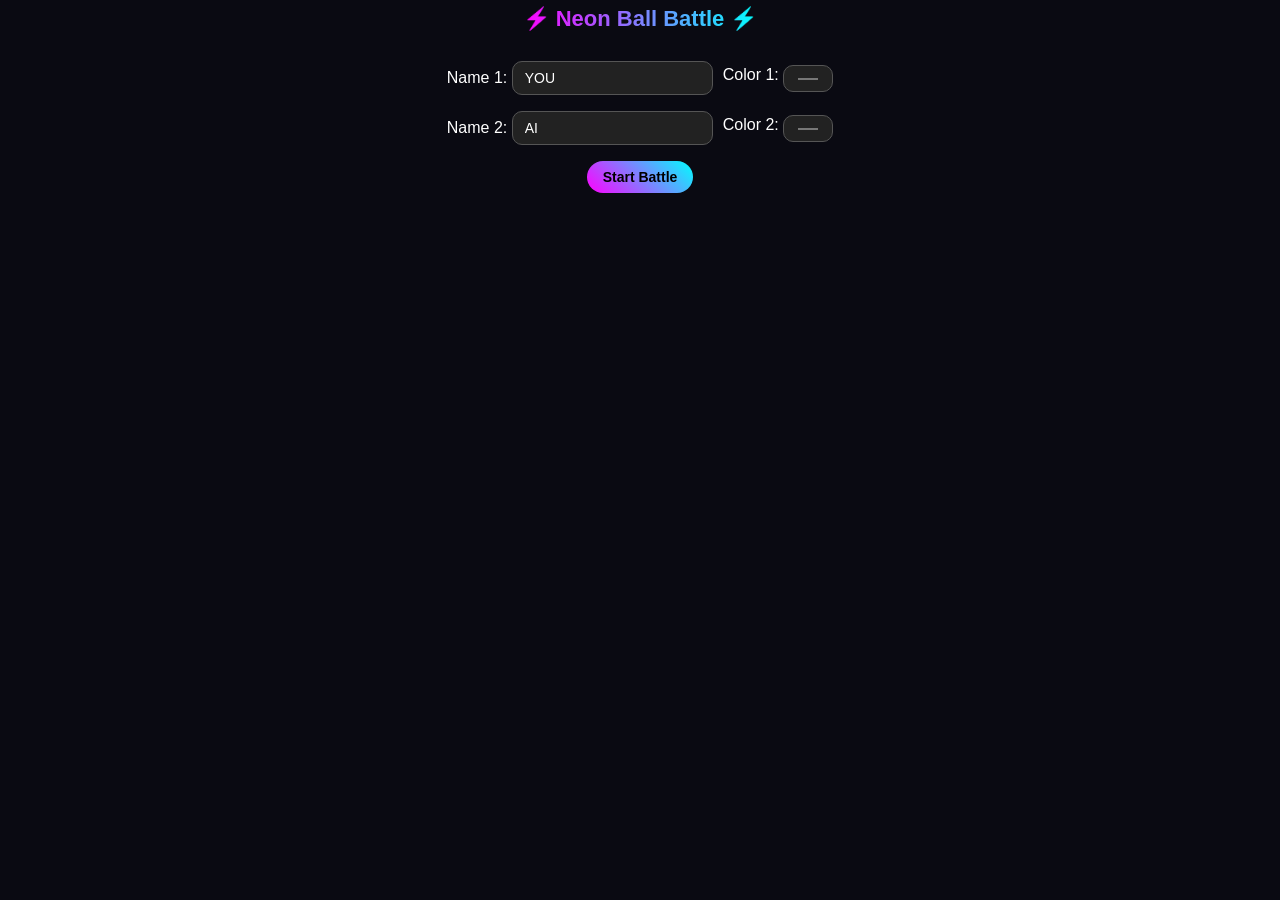
==== commit 98357399: "Add custom names/colors, sound effects + music, max 10 levels, better scoring" ====
--- a/ball_battle.html
+++ b/ball_battle.html
@@ -3,7 +3,7 @@
 <head>
 <meta charset="UTF-8">
 <meta name="viewport" content="width=device-width, initial-scale=1.0, user-scalable=no">
-<title>Neon Ball Battle - Levels + Recording</title>
+<title>Neon Ball Battle - Full Features</title>
 <style>
   * { margin: 0; padding: 0; box-sizing: border-box; }
   body {
@@ -24,91 +24,80 @@
     -webkit-text-fill-color: transparent;
     font-size: 22px;
   }
+  #setup, #gameArea { width: 100%; display: flex; flex-direction: column; align-items: center; }
+  #setup { padding: 15px; }
+  .setup-row { margin: 8px 0; display: flex; gap: 10px; align-items: center; flex-wrap: wrap; justify-content: center; }
+  input, select { padding: 8px 12px; border-radius: 10px; background: #222; color: #fff; border: 1px solid #555; font-size: 14px; }
   #info {
-    display: flex;
-    gap: 12px;
-    margin: 4px;
-    font-size: 14px;
-    flex-wrap: wrap;
-    justify-content: center;
-    text-align: center;
-  }
-  .you { color: #ff55ff; }
-  .ai { color: #55ffff; }
+    display: flex; gap: 10px; margin: 4px; font-size: 13px; flex-wrap: wrap; justify-content: center; text-align: center;
+  }
   #levelInfo { color: #ffff00; font-weight: bold; }
   canvas {
-    border: 3px solid #444;
-    border-radius: 10px;
-    box-shadow: 0 0 20px #ff00ff;
-    background: radial-gradient(circle, #1a1a2e, #0a0a12);
-    max-width: 100%;
-    touch-action: none;
-  }
-  .controls {
-    margin-top: 8px;
-    display: flex;
-    gap: 8px;
-    flex-wrap: wrap;
-    justify-content: center;
-    align-items: center;
-  }
+    border: 3px solid #444; border-radius: 10px; box-shadow: 0 0 20px #ff00ff;
+    background: radial-gradient(circle, #1a1a2e, #0a0a12); max-width: 100%; touch-action: none;
+  }
+  .controls { margin-top: 8px; display: flex; gap: 8px; flex-wrap: wrap; justify-content: center; align-items: center; }
   button {
-    padding: 8px 16px;
-    font-size: 14px;
-    background: linear-gradient(45deg, #ff00ff, #00ffff);
-    border: none;
-    border-radius: 18px;
-    color: #000;
-    font-weight: bold;
-    cursor: pointer;
+    padding: 8px 16px; font-size: 14px; background: linear-gradient(45deg, #ff00ff, #00ffff);
+    border: none; border-radius: 18px; color: #000; font-weight: bold; cursor: pointer;
   }
   #recordBtn { background: #ff3333; color: #fff; }
+  #musicBtn { background: #33aa55; color: #fff; }
   #winScreen, #levelScreen {
-    display: none;
-    position: fixed;
-    inset: 0;
-    background: rgba(0,0,0,0.9);
-    flex-direction: column;
-    align-items: center;
-    justify-content: center;
-    z-index: 10;
-    text-align: center;
-    padding: 20px;
-  }
-  #winScreen h2, #levelScreen h2 { font-size: 32px; margin-bottom: 15px; }
-  select { padding: 6px 10px; border-radius: 10px; background: #222; color: #fff; border: 1px solid #555; }
+    display: none; position: fixed; inset: 0; background: rgba(0,0,0,0.92);
+    flex-direction: column; align-items: center; justify-content: center; z-index: 10; text-align: center; padding: 20px;
+  }
+  #winScreen h2, #levelScreen h2 { font-size: 30px; margin-bottom: 12px; }
 </style>
 </head>
 <body>
 <h1>⚡ Neon Ball Battle ⚡</h1>
-<div id="info">
-  <div id="levelInfo">Level 1 | Target: 80 pts</div>
-  <div class="you">YOU: <span id="scoreYou">0</span></div>
-  <div class="ai">AI: <span id="scoreAi">0</span></div>
-  <div id="timer">Time: 45s</div>
+
+<div id="setup">
+  <div class="setup-row">
+    <label>Name 1: <input id="name1" value="YOU" maxlength="12"></label>
+    <label>Color 1: <input type="color" id="color1" value="#ff00ff"></label>
+  </div>
+  <div class="setup-row">
+    <label>Name 2: <input id="name2" value="AI" maxlength="12"></label>
+    <label>Color 2: <input type="color" id="color2" value="#00ffff"></label>
+  </div>
+  <div class="setup-row">
+    <button onclick="startGame()">Start Battle</button>
+  </div>
 </div>
-<canvas id="game" width="700" height="420"></canvas>
-<div class="controls">
-  <button onclick="restartLevel()">Restart Level</button>
-  <button id="recordBtn" onclick="toggleRecord()">🔴 Record</button>
-  <select id="sizeSelect" onchange="resizeCanvas()">
-    <option value="500x300">Small (500x300)</option>
-    <option value="700x420" selected>Medium (700x420)</option>
-    <option value="900x540">Large (900x540)</option>
-    <option value="1200x700">XL (1200x700)</option>
-  </select>
-  <span style="font-size:12px; opacity:0.8;">Arrows/WASD | Touch boost</span>
+
+<div id="gameArea" style="display:none;">
+  <div id="info">
+    <div id="levelInfo">Level 1 / 10 | Target: 80</div>
+    <div id="score1Display"></div>
+    <div id="score2Display"></div>
+    <div id="timer">Time: 45s</div>
+  </div>
+  <canvas id="game" width="700" height="420"></canvas>
+  <div class="controls">
+    <button onclick="restartLevel()">Restart</button>
+    <button id="recordBtn" onclick="toggleRecord()">🔴 Record</button>
+    <button id="musicBtn" onclick="toggleMusic()">🎵 Music: OFF</button>
+    <select id="sizeSelect" onchange="resizeCanvas()">
+      <option value="500x300">Small</option>
+      <option value="700x420" selected>Medium</option>
+      <option value="900x540">Large</option>
+      <option value="1200x700">XL</option>
+    </select>
+  </div>
 </div>
 
 <div id="levelScreen">
   <h2 id="levelText">Level Complete!</h2>
-  <p id="levelMsg">Points reached!</p>
+  <p id="levelMsg"></p>
   <button onclick="nextLevel()">Next Level</button>
   <button onclick="restartLevel()">Retry</button>
 </div>
 <div id="winScreen">
   <h2 id="winText">Game Over</h2>
-  <button onclick="restartLevel()">Try Again</button>
+  <p id="finalMsg"></p>
+  <button onclick="location.reload()">New Game</button>
 </div>
 
 <script>
@@ -122,31 +111,91 @@
 let gameOver = false;
 let lastTime = Date.now();
 let level = 1;
+const MAX_LEVEL = 10;
 let targetScore = 80;
 let recording = false;
 let mediaRecorder = null;
 let recordedChunks = [];
-
-function createBall(x, y, color, isPlayer) {
-  return { x, y, vx: 0, vy: 0, r: 20, color, isPlayer, score: 0 };
+let musicOn = false;
+let audioCtx = null;
+let musicInterval = null;
+
+function createBall(x, y, color, isPlayer, name) {
+  return { x, y, vx: 0, vy: 0, r: 20, color, isPlayer, name, score: 0 };
+}
+
+function initAudio() {
+  if (!audioCtx) audioCtx = new (window.AudioContext || window.webkitAudioContext)();
+}
+
+function playSound(freq, duration, type = 'sine', vol = 0.15) {
+  if (!audioCtx) return;
+  const o = audioCtx.createOscillator();
+  const g = audioCtx.createGain();
+  o.type = type;
+  o.frequency.value = freq;
+  g.gain.setValueAtTime(vol, audioCtx.currentTime);
+  g.gain.exponentialRampToValueAtTime(0.01, audioCtx.currentTime + duration);
+  o.connect(g); g.connect(audioCtx.destination);
+  o.start(); o.stop(audioCtx.currentTime + duration);
+}
+
+function playCollision() { playSound(180, 0.12, 'square', 0.12); }
+function playPickup() { playSound(520, 0.15, 'sine', 0.18); playSound(780, 0.1, 'sine', 0.1); }
+function playLevelUp() { playSound(440, 0.2); playSound(660, 0.2); playSound(880, 0.3); }
+function playWin() { playSound(523, 0.3); playSound(659, 0.3); playSound(784, 0.5); }
+function playLose() { playSound(200, 0.4, 'sawtooth', 0.15); }
+
+function startMusic() {
+  if (musicInterval) clearInterval(musicInterval);
+  const notes = [261, 329, 392, 523, 392, 329];
+  let i = 0;
+  musicInterval = setInterval(() => {
+    if (musicOn && audioCtx) playSound(notes[i % notes.length], 0.25, 'triangle', 0.06);
+    i++;
+  }, 400);
+}
+
+function toggleMusic() {
+  initAudio();
+  musicOn = !musicOn;
+  document.getElementById('musicBtn').textContent = musicOn ? '🎵 Music: ON' : '🎵 Music: OFF';
+  if (musicOn) startMusic();
+  else if (musicInterval) clearInterval(musicInterval);
+}
+
+function startGame() {
+  const n1 = document.getElementById('name1').value || 'YOU';
+  const n2 = document.getElementById('name2').value || 'AI';
+  const c1 = document.getElementById('color1').value;
+  const c2 = document.getElementById('color2').value;
+  document.getElementById('setup').style.display = 'none';
+  document.getElementById('gameArea').style.display = 'flex';
+  player = createBall(W*0.25, H/2, c1, true, n1);
+  ai = createBall(W*0.75, H/2, c2, false, n2);
+  initLevel();
+  initAudio();
 }
 
 function initLevel() {
   const scale = Math.min(W / 700, H / 420);
-  player = createBall(W*0.25, H/2, '#ff00ff', true);
-  ai = createBall(W*0.75, H/2, '#00ffff', false);
-  player.r = 20 * scale;
-  ai.r = 20 * scale;
-  particles = [];
-  multipliers = [];
-  timeLeft = Math.max(30, 50 - level * 3);
+  player.x = W*0.25; player.y = H/2; player.vx = 0; player.vy = 0; player.r = 20 * scale; player.score = 0;
+  ai.x = W*0.75; ai.y = H/2; ai.vx = 0; ai.vy = 0; ai.r = 20 * scale; ai.score = 0;
+  particles = []; multipliers = [];
+  timeLeft = Math.max(25, 48 - level * 2);
   gameOver = false;
   document.getElementById('levelScreen').style.display = 'none';
   document.getElementById('winScreen').style.display = 'none';
-  document.getElementById('levelInfo').textContent = `Level ${level} | Target: ${targetScore} pts`;
+  document.getElementById('levelInfo').textContent = `Level ${level}/${MAX_LEVEL} | Target: ${targetScore}`;
   document.getElementById('timer').textContent = 'Time: ' + timeLeft + 's';
+  updateScoreDisplay();
   spawnMultiplier();
   lastTime = Date.now();
+}
+
+function updateScoreDisplay() {
+  document.getElementById('score1Display').innerHTML = `<span style="color:${player.color}">${player.name}: ${Math.round(player.score)}</span>`;
+  document.getElementById('score2Display').innerHTML = `<span style="color:${ai.color}">${ai.name}: ${Math.round(ai.score)}</span>`;
 }
 
 function spawnMultiplier() {
@@ -154,200 +203,171 @@
     multipliers.push({
       x: 40 + Math.random() * (W - 80),
       y: 40 + Math.random() * (H - 80),
-      value: Math.random() > 0.4 ? 2 : 3,
-      life: 350
+      value: Math.random() > 0.45 ? 2 : 3,
+      life: 320
     });
   }
-  if (!gameOver) setTimeout(spawnMultiplier, 2800 + Math.random() * 1500);
+  if (!gameOver) setTimeout(spawnMultiplier, 2500 + Math.random() * 1200);
 }
 
 document.addEventListener('keydown', e => { keys[e.key.toLowerCase()] = true; });
 document.addEventListener('keyup', e => { keys[e.key.toLowerCase()] = false; });
 
 function update() {
-  if (gameOver) return;
-
+  if (gameOver || !player) return;
   const now = Date.now();
   if (now - lastTime > 1000) {
-    timeLeft--;
-    lastTime = now;
+    timeLeft--; lastTime = now;
     document.getElementById('timer').textContent = 'Time: ' + timeLeft + 's';
     if (timeLeft <= 0) checkEnd();
   }
 
-  const acc = 0.4;
+  const acc = 0.42;
   if (keys['arrowleft'] || keys['a']) player.vx -= acc;
   if (keys['arrowright'] || keys['d']) player.vx += acc;
   if (keys['arrowup'] || keys['w']) player.vy -= acc;
   if (keys['arrowdown'] || keys['s']) player.vy += acc;
 
-  player.vx *= 0.95;
-  player.vy *= 0.95;
-  ai.vx *= 0.96;
-  ai.vy *= 0.96;
+  player.vx *= 0.95; player.vy *= 0.95;
+  ai.vx *= 0.96; ai.vy *= 0.96;
 
   if (multipliers.length > 0) {
     let nearest = multipliers.reduce((a,b) => Math.hypot(a.x-ai.x,a.y-ai.y) < Math.hypot(b.x-ai.x,b.y-ai.y) ? a : b);
     const ang = Math.atan2(nearest.y - ai.y, nearest.x - ai.x);
-    ai.vx += Math.cos(ang) * (0.22 + level*0.02);
-    ai.vy += Math.sin(ang) * (0.22 + level*0.02);
+    ai.vx += Math.cos(ang) * (0.25 + level*0.015);
+    ai.vy += Math.sin(ang) * (0.25 + level*0.015);
   } else if (Math.random() < 0.04) {
-    ai.vx += (Math.random() - 0.5) * 2;
-    ai.vy += (Math.random() - 0.5) * 2;
+    ai.vx += (Math.random()-0.5)*2; ai.vy += (Math.random()-0.5)*2;
   }
 
   [player, ai].forEach(b => {
     const spd = Math.hypot(b.vx, b.vy);
-    if (spd > 8) { b.vx *= 8/spd; b.vy *= 8/spd; }
-    b.x += b.vx;
-    b.y += b.vy;
-    if (b.x - b.r < 0) { b.x = b.r; b.vx = Math.abs(b.vx) * 0.75; }
-    if (b.x + b.r > W) { b.x = W - b.r; b.vx = -Math.abs(b.vx) * 0.75; }
-    if (b.y - b.r < 0) { b.y = b.r; b.vy = Math.abs(b.vy) * 0.75; }
-    if (b.y + b.r > H) { b.y = H - b.r; b.vy = -Math.abs(b.vy) * 0.75; }
+    if (spd > 8.5) { b.vx *= 8.5/spd; b.vy *= 8.5/spd; }
+    b.x += b.vx; b.y += b.vy;
+    if (b.x - b.r < 0) { b.x = b.r; b.vx = Math.abs(b.vx)*0.75; }
+    if (b.x + b.r > W) { b.x = W - b.r; b.vx = -Math.abs(b.vx)*0.75; }
+    if (b.y - b.r < 0) { b.y = b.r; b.vy = Math.abs(b.vy)*0.75; }
+    if (b.y + b.r > H) { b.y = H - b.r; b.vy = -Math.abs(b.vy)*0.75; }
   });
 
   const dx = ai.x - player.x, dy = ai.y - player.y;
   const dist = Math.hypot(dx, dy);
   if (dist < player.r + ai.r && dist > 0) {
     const overlap = (player.r + ai.r - dist) / 2;
-    const nx = dx / dist, ny = dy / dist;
-    player.x -= nx * overlap;
-    ai.x += nx * overlap;
+    const nx = dx/dist, ny = dy/dist;
+    player.x -= nx*overlap; ai.x += nx*overlap;
     const relVx = player.vx - ai.vx, relVy = player.vy - ai.vy;
-    const sep = relVx * nx + relVy * ny;
+    const sep = relVx*nx + relVy*ny;
     if (sep < 0) {
-      player.vx -= sep * nx * 0.7;
-      player.vy -= sep * ny * 0.7;
-      ai.vx += sep * nx * 0.7;
-      ai.vy += sep * ny * 0.7;
+      player.vx -= sep*nx*0.7; player.vy -= sep*ny*0.7;
+      ai.vx += sep*nx*0.7; ai.vy += sep*ny*0.7;
     }
-    player.score += 4 + level;
-    ai.score += 3 + level;
-    for (let i = 0; i < 6; i++) {
-      particles.push({
-        x: (player.x + ai.x)/2, y: (player.y + ai.y)/2,
-        vx: (Math.random()-0.5)*7, vy: (Math.random()-0.5)*7,
-        life: 20, color: Math.random()>0.5 ? player.color : ai.color
-      });
-    }
+    player.score += 5 + level; ai.score += 4 + level;
+    playCollision();
+    for (let i = 0; i < 6; i++) particles.push({ x:(player.x+ai.x)/2, y:(player.y+ai.y)/2, vx:(Math.random()-0.5)*7, vy:(Math.random()-0.5)*7, life:18, color: Math.random()>0.5?player.color:ai.color });
   }
 
   multipliers = multipliers.filter(m => {
     m.life--;
     [player, ai].forEach(ball => {
-      if (Math.hypot(ball.x - m.x, ball.y - m.y) < ball.r + 16) {
-        ball.score += m.value * (12 + level * 2);
+      if (Math.hypot(ball.x - m.x, ball.y - m.y) < ball.r + 15) {
+        ball.score += m.value * (15 + level*2);
         m.life = 0;
-        for (let i = 0; i < 12; i++) {
-          particles.push({
-            x: m.x, y: m.y,
-            vx: (Math.random()-0.5)*10, vy: (Math.random()-0.5)*10,
-            life: 25, color: '#ffff00'
-          });
-        }
+        playPickup();
+        for (let i = 0; i < 10; i++) particles.push({ x:m.x, y:m.y, vx:(Math.random()-0.5)*10, vy:(Math.random()-0.5)*10, life:22, color:'#ffff00' });
       }
     });
     return m.life > 0;
   });
 
-  particles = particles.filter(p => {
-    p.x += p.vx; p.y += p.vy;
-    p.life--;
-    p.vx *= 0.94; p.vy *= 0.94;
-    return p.life > 0;
-  });
-
-  document.getElementById('scoreYou').textContent = Math.round(player.score);
-  document.getElementById('scoreAi').textContent = Math.round(ai.score);
-
+  particles = particles.filter(p => { p.x+=p.vx; p.y+=p.vy; p.life--; p.vx*=0.94; p.vy*=0.94; return p.life>0; });
+
+  updateScoreDisplay();
   if (player.score >= targetScore) completeLevel();
 }
 
 function completeLevel() {
   gameOver = true;
-  document.getElementById('levelText').textContent = 'Level ' + level + ' Complete! 🎉';
-  document.getElementById('levelMsg').textContent = 'You reached ' + Math.round(player.score) + ' points!';
-  document.getElementById('levelScreen').style.display = 'flex';
+  playLevelUp();
+  if (level >= MAX_LEVEL) {
+    document.getElementById('winText').textContent = 'YOU WIN THE BATTLE! 🏆';
+    document.getElementById('finalMsg').textContent = `${player.name} completed all ${MAX_LEVEL} levels!`;
+    document.getElementById('winScreen').style.display = 'flex';
+    playWin();
+  } else {
+    document.getElementById('levelText').textContent = `Level ${level} Complete! 🎉`;
+    document.getElementById('levelMsg').textContent = `${player.name} reached ${Math.round(player.score)} points!`;
+    document.getElementById('levelScreen').style.display = 'flex';
+  }
 }
 
 function checkEnd() {
-  if (player.score >= targetScore) {
-    completeLevel();
-  } else {
+  if (player.score >= targetScore) completeLevel();
+  else {
     gameOver = true;
-    document.getElementById('winText').textContent = 'Time Up! You: ' + Math.round(player.score) + ' / ' + targetScore;
+    playLose();
+    document.getElementById('winText').textContent = 'Time Up!';
+    document.getElementById('finalMsg').textContent = `${player.name}: ${Math.round(player.score)} / ${targetScore}`;
     document.getElementById('winScreen').style.display = 'flex';
   }
 }
 
 function nextLevel() {
-  level++;
-  targetScore = Math.round(targetScore * 1.6 + 20);
-  initLevel();
-}
-
-function restartLevel() {
-  initLevel();
-}
+  if (level < MAX_LEVEL) {
+    level++;
+    targetScore = Math.round(targetScore * 1.55 + 25);
+    initLevel();
+  }
+}
+
+function restartLevel() { initLevel(); }
 
 function draw() {
+  if (!player) return;
   ctx.fillStyle = 'rgba(10,10,18,0.35)';
   ctx.fillRect(0, 0, W, H);
-
   multipliers.forEach(m => {
     ctx.save();
-    ctx.font = 'bold 24px Arial';
+    ctx.font = 'bold 22px Arial';
     ctx.fillStyle = '#ffff00';
-    ctx.shadowBlur = 12;
-    ctx.shadowColor = '#ffff00';
+    ctx.shadowBlur = 12; ctx.shadowColor = '#ffff00';
     ctx.textAlign = 'center';
     ctx.fillText(m.value + 'x', m.x, m.y);
     ctx.restore();
   });
-
   particles.forEach(p => {
     ctx.beginPath();
     ctx.arc(p.x, p.y, 2.5, 0, Math.PI*2);
     ctx.fillStyle = p.color;
-    ctx.globalAlpha = p.life / 20;
+    ctx.globalAlpha = p.life / 18;
     ctx.fill();
     ctx.globalAlpha = 1;
   });
-
   [player, ai].forEach(b => {
     ctx.save();
-    ctx.shadowBlur = 20;
-    ctx.shadowColor = b.color;
+    ctx.shadowBlur = 18; ctx.shadowColor = b.color;
     const grad = ctx.createRadialGradient(b.x, b.y, 0, b.x, b.y, b.r);
     grad.addColorStop(0, '#ffffff');
     grad.addColorStop(0.4, b.color);
     grad.addColorStop(1, b.color + '00');
     ctx.fillStyle = grad;
-    ctx.beginPath();
-    ctx.arc(b.x, b.y, b.r, 0, Math.PI*2);
-    ctx.fill();
+    ctx.beginPath(); ctx.arc(b.x, b.y, b.r, 0, Math.PI*2); ctx.fill();
     ctx.restore();
     ctx.fillStyle = '#fff';
     ctx.font = 'bold 11px Arial';
     ctx.textAlign = 'center';
-    ctx.fillText(b.isPlayer ? 'YOU' : 'AI', b.x, b.y + 3);
+    ctx.fillText(b.name, b.x, b.y + 3);
   });
 }
 
-function loop() {
-  update();
-  draw();
-  requestAnimationFrame(loop);
-}
+function loop() { update(); draw(); requestAnimationFrame(loop); }
 
 function resizeCanvas() {
   const val = document.getElementById('sizeSelect').value;
   const [w, h] = val.split('x').map(Number);
-  canvas.width = w;
-  canvas.height = h;
+  canvas.width = w; canvas.height = h;
   W = w; H = h;
-  initLevel();
+  if (player) initLevel();
 }
 
 async function toggleRecord() {
@@ -363,7 +383,7 @@
         const url = URL.createObjectURL(blob);
         const a = document.createElement('a');
         a.href = url;
-        a.download = 'ball_battle_level' + level + '.webm';
+        a.download = `ball_battle_L${level}.webm`;
         a.click();
         URL.revokeObjectURL(url);
       };
@@ -372,7 +392,7 @@
       btn.textContent = '⏹️ Stop & Save';
       btn.style.background = '#ffaa00';
     } catch (err) {
-      alert('Recording not supported on this browser. Try Chrome/Android.');
+      alert('Recording works best in Chrome (Android).');
     }
   } else {
     mediaRecorder.stop();
@@ -383,18 +403,18 @@
 }
 
 canvas.addEventListener('pointerdown', (e) => {
+  if (!player) return;
   const rect = canvas.getBoundingClientRect();
   const mx = (e.clientX - rect.left) * (W / rect.width);
   const my = (e.clientY - rect.top) * (H / rect.height);
   const d = Math.hypot(player.x - mx, player.y - my);
   if (d < 180) {
-    const force = 3.5;
+    const force = 3.8;
     player.vx += (player.x - mx) / d * force;
     player.vy += (player.y - my) / d * force;
   }
 });
 
-initLevel();
 loop();
 </script>
 </body>
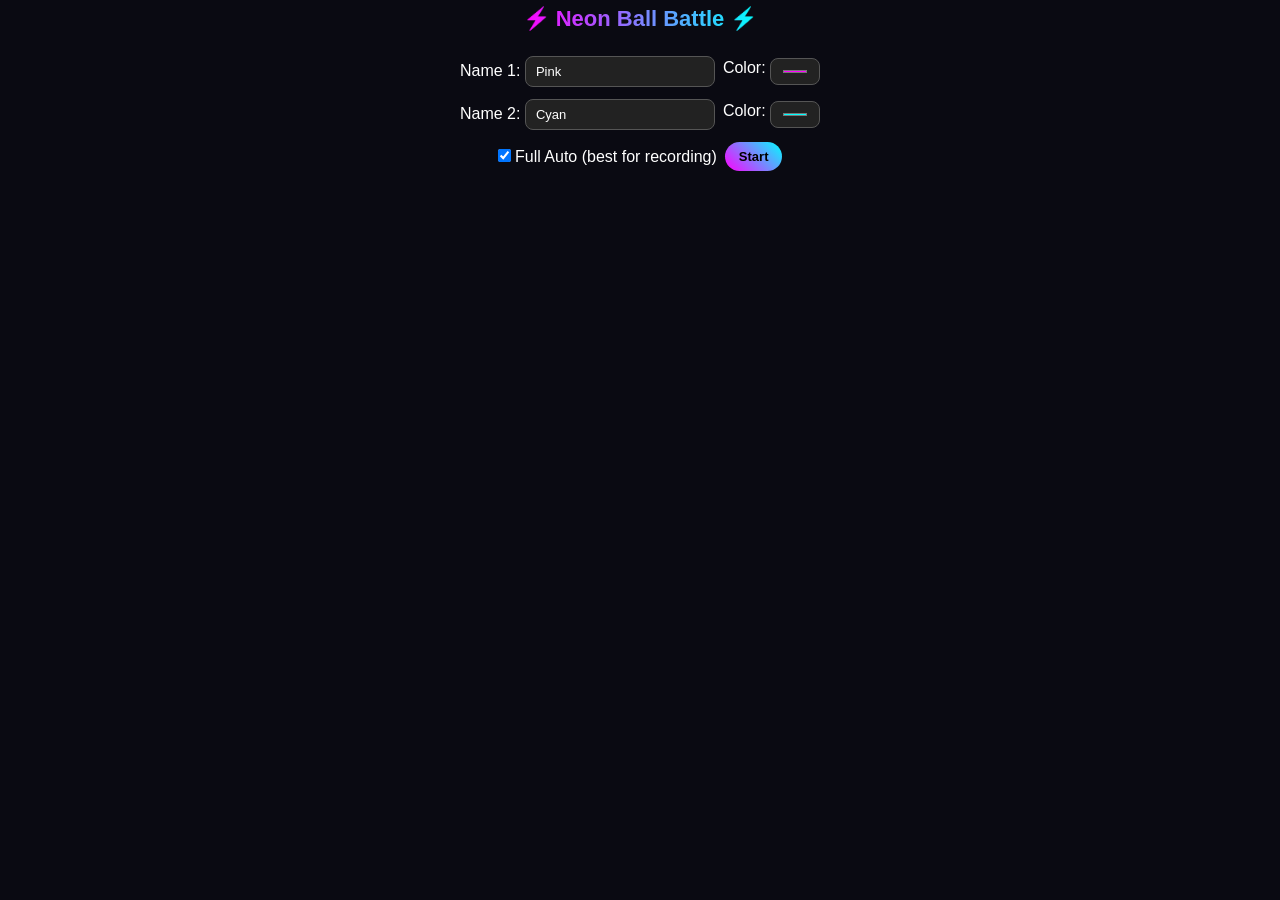
==== commit 9841cf31: "Improved physics: better wall bounce with direction change, moving multipliers, full auto mode for r" ====
--- a/ball_battle.html
+++ b/ball_battle.html
@@ -3,82 +3,72 @@
 <head>
 <meta charset="UTF-8">
 <meta name="viewport" content="width=device-width, initial-scale=1.0, user-scalable=no">
-<title>Neon Ball Battle - Full Features</title>
+<title>Neon Ball Battle - Auto + Physics</title>
 <style>
   * { margin: 0; padding: 0; box-sizing: border-box; }
   body {
-    background: #0a0a12;
-    color: #fff;
-    font-family: Arial, sans-serif;
-    display: flex;
-    flex-direction: column;
-    align-items: center;
-    min-height: 100vh;
-    overflow: hidden;
-    touch-action: none;
+    background: #0a0a12; color: #fff; font-family: Arial, sans-serif;
+    display: flex; flex-direction: column; align-items: center; min-height: 100vh;
+    overflow: hidden; touch-action: none;
   }
   h1 {
-    margin: 6px 0;
-    background: linear-gradient(90deg, #ff00ff, #00ffff);
-    -webkit-background-clip: text;
-    -webkit-text-fill-color: transparent;
-    font-size: 22px;
+    margin: 6px 0; background: linear-gradient(90deg, #ff00ff, #00ffff);
+    -webkit-background-clip: text; -webkit-text-fill-color: transparent; font-size: 22px;
   }
   #setup, #gameArea { width: 100%; display: flex; flex-direction: column; align-items: center; }
-  #setup { padding: 15px; }
-  .setup-row { margin: 8px 0; display: flex; gap: 10px; align-items: center; flex-wrap: wrap; justify-content: center; }
-  input, select { padding: 8px 12px; border-radius: 10px; background: #222; color: #fff; border: 1px solid #555; font-size: 14px; }
-  #info {
-    display: flex; gap: 10px; margin: 4px; font-size: 13px; flex-wrap: wrap; justify-content: center; text-align: center;
-  }
+  #setup { padding: 12px; }
+  .setup-row { margin: 6px 0; display: flex; gap: 8px; align-items: center; flex-wrap: wrap; justify-content: center; }
+  input, select { padding: 7px 10px; border-radius: 8px; background: #222; color: #fff; border: 1px solid #555; font-size: 13px; }
+  #info { display: flex; gap: 8px; margin: 4px; font-size: 13px; flex-wrap: wrap; justify-content: center; }
   #levelInfo { color: #ffff00; font-weight: bold; }
   canvas {
-    border: 3px solid #444; border-radius: 10px; box-shadow: 0 0 20px #ff00ff;
+    border: 3px solid #444; border-radius: 10px; box-shadow: 0 0 25px #ff00ff;
     background: radial-gradient(circle, #1a1a2e, #0a0a12); max-width: 100%; touch-action: none;
   }
-  .controls { margin-top: 8px; display: flex; gap: 8px; flex-wrap: wrap; justify-content: center; align-items: center; }
+  .controls { margin-top: 8px; display: flex; gap: 6px; flex-wrap: wrap; justify-content: center; align-items: center; }
   button {
-    padding: 8px 16px; font-size: 14px; background: linear-gradient(45deg, #ff00ff, #00ffff);
-    border: none; border-radius: 18px; color: #000; font-weight: bold; cursor: pointer;
+    padding: 7px 14px; font-size: 13px; background: linear-gradient(45deg, #ff00ff, #00ffff);
+    border: none; border-radius: 16px; color: #000; font-weight: bold; cursor: pointer;
   }
   #recordBtn { background: #ff3333; color: #fff; }
   #musicBtn { background: #33aa55; color: #fff; }
+  #autoBtn { background: #aa55ff; color: #fff; }
   #winScreen, #levelScreen {
-    display: none; position: fixed; inset: 0; background: rgba(0,0,0,0.92);
+    display: none; position: fixed; inset: 0; background: rgba(0,0,0,0.93);
     flex-direction: column; align-items: center; justify-content: center; z-index: 10; text-align: center; padding: 20px;
   }
-  #winScreen h2, #levelScreen h2 { font-size: 30px; margin-bottom: 12px; }
+  #winScreen h2, #levelScreen h2 { font-size: 28px; margin-bottom: 10px; }
 </style>
 </head>
 <body>
 <h1>⚡ Neon Ball Battle ⚡</h1>
-
 <div id="setup">
   <div class="setup-row">
-    <label>Name 1: <input id="name1" value="YOU" maxlength="12"></label>
-    <label>Color 1: <input type="color" id="color1" value="#ff00ff"></label>
+    <label>Name 1: <input id="name1" value="Pink" maxlength="10"></label>
+    <label>Color: <input type="color" id="color1" value="#ff00ff"></label>
   </div>
   <div class="setup-row">
-    <label>Name 2: <input id="name2" value="AI" maxlength="12"></label>
-    <label>Color 2: <input type="color" id="color2" value="#00ffff"></label>
+    <label>Name 2: <input id="name2" value="Cyan" maxlength="10"></label>
+    <label>Color: <input type="color" id="color2" value="#00ffff"></label>
   </div>
   <div class="setup-row">
-    <button onclick="startGame()">Start Battle</button>
+    <label><input type="checkbox" id="autoMode" checked> Full Auto (best for recording)</label>
+    <button onclick="startGame()">Start</button>
   </div>
 </div>
-
 <div id="gameArea" style="display:none;">
   <div id="info">
-    <div id="levelInfo">Level 1 / 10 | Target: 80</div>
+    <div id="levelInfo">Level 1/10 | Target 80</div>
     <div id="score1Display"></div>
     <div id="score2Display"></div>
-    <div id="timer">Time: 45s</div>
+    <div id="timer">45s</div>
   </div>
   <canvas id="game" width="700" height="420"></canvas>
   <div class="controls">
     <button onclick="restartLevel()">Restart</button>
     <button id="recordBtn" onclick="toggleRecord()">🔴 Record</button>
-    <button id="musicBtn" onclick="toggleMusic()">🎵 Music: OFF</button>
+    <button id="musicBtn" onclick="toggleMusic()">🎵 Music OFF</button>
+    <button id="autoBtn" onclick="toggleAuto()">Auto: ON</button>
     <select id="sizeSelect" onchange="resizeCanvas()">
       <option value="500x300">Small</option>
       <option value="700x420" selected>Medium</option>
@@ -87,202 +77,230 @@
     </select>
   </div>
 </div>
-
 <div id="levelScreen">
   <h2 id="levelText">Level Complete!</h2>
   <p id="levelMsg"></p>
-  <button onclick="nextLevel()">Next Level</button>
+  <button onclick="nextLevel()">Next</button>
   <button onclick="restartLevel()">Retry</button>
 </div>
 <div id="winScreen">
   <h2 id="winText">Game Over</h2>
   <p id="finalMsg"></p>
-  <button onclick="location.reload()">New Game</button>
+  <button onclick="location.reload()">New</button>
 </div>
-
 <script>
 const canvas = document.getElementById('game');
 const ctx = canvas.getContext('2d');
 let W = canvas.width, H = canvas.height;
-
 let player, ai, particles = [], multipliers = [];
 let keys = {};
-let timeLeft = 45;
-let gameOver = false;
-let lastTime = Date.now();
-let level = 1;
-const MAX_LEVEL = 10;
-let targetScore = 80;
-let recording = false;
-let mediaRecorder = null;
-let recordedChunks = [];
-let musicOn = false;
-let audioCtx = null;
-let musicInterval = null;
+let timeLeft = 45, gameOver = false, lastTime = Date.now();
+let level = 1, MAX_LEVEL = 10, targetScore = 80;
+let recording = false, mediaRecorder = null, recordedChunks = [];
+let musicOn = false, audioCtx = null, musicInterval = null;
+let autoMode = true;
 
 function createBall(x, y, color, isPlayer, name) {
-  return { x, y, vx: 0, vy: 0, r: 20, color, isPlayer, name, score: 0 };
-}
-
-function initAudio() {
-  if (!audioCtx) audioCtx = new (window.AudioContext || window.webkitAudioContext)();
-}
-
-function playSound(freq, duration, type = 'sine', vol = 0.15) {
+  return { x, y, vx: (Math.random()-0.5)*4, vy: (Math.random()-0.5)*4, r: 20, color, isPlayer, name, score: 0 };
+}
+
+function initAudio() { if (!audioCtx) audioCtx = new (window.AudioContext || window.webkitAudioContext)(); }
+function playSound(freq, dur, type='sine', vol=0.12) {
   if (!audioCtx) return;
-  const o = audioCtx.createOscillator();
-  const g = audioCtx.createGain();
-  o.type = type;
-  o.frequency.value = freq;
+  const o = audioCtx.createOscillator(), g = audioCtx.createGain();
+  o.type = type; o.frequency.value = freq;
   g.gain.setValueAtTime(vol, audioCtx.currentTime);
-  g.gain.exponentialRampToValueAtTime(0.01, audioCtx.currentTime + duration);
+  g.gain.exponentialRampToValueAtTime(0.01, audioCtx.currentTime + dur);
   o.connect(g); g.connect(audioCtx.destination);
-  o.start(); o.stop(audioCtx.currentTime + duration);
-}
-
-function playCollision() { playSound(180, 0.12, 'square', 0.12); }
-function playPickup() { playSound(520, 0.15, 'sine', 0.18); playSound(780, 0.1, 'sine', 0.1); }
-function playLevelUp() { playSound(440, 0.2); playSound(660, 0.2); playSound(880, 0.3); }
-function playWin() { playSound(523, 0.3); playSound(659, 0.3); playSound(784, 0.5); }
-function playLose() { playSound(200, 0.4, 'sawtooth', 0.15); }
+  o.start(); o.stop(audioCtx.currentTime + dur);
+}
+function playCollision() { playSound(160 + Math.random()*40, 0.1, 'square', 0.1); }
+function playPickup() { playSound(500, 0.12); playSound(750, 0.08); }
+function playLevelUp() { playSound(440, 0.18); playSound(660, 0.18); playSound(880, 0.25); }
+function playWin() { playSound(523, 0.25); playSound(659, 0.25); playSound(784, 0.4); }
+function playLose() { playSound(180, 0.35, 'sawtooth', 0.12); }
 
 function startMusic() {
   if (musicInterval) clearInterval(musicInterval);
-  const notes = [261, 329, 392, 523, 392, 329];
+  const notes = [261.6, 329.6, 392, 523.3, 392, 329.6];
   let i = 0;
   musicInterval = setInterval(() => {
-    if (musicOn && audioCtx) playSound(notes[i % notes.length], 0.25, 'triangle', 0.06);
+    if (musicOn && audioCtx) playSound(notes[i % notes.length], 0.22, 'triangle', 0.055);
     i++;
-  }, 400);
-}
-
+  }, 380);
+}
 function toggleMusic() {
-  initAudio();
-  musicOn = !musicOn;
-  document.getElementById('musicBtn').textContent = musicOn ? '🎵 Music: ON' : '🎵 Music: OFF';
-  if (musicOn) startMusic();
-  else if (musicInterval) clearInterval(musicInterval);
+  initAudio(); musicOn = !musicOn;
+  document.getElementById('musicBtn').textContent = musicOn ? '🎵 Music ON' : '🎵 Music OFF';
+  if (musicOn) startMusic(); else if (musicInterval) clearInterval(musicInterval);
+}
+function toggleAuto() {
+  autoMode = !autoMode;
+  document.getElementById('autoBtn').textContent = autoMode ? 'Auto: ON' : 'Auto: OFF';
 }
 
 function startGame() {
-  const n1 = document.getElementById('name1').value || 'YOU';
-  const n2 = document.getElementById('name2').value || 'AI';
+  const n1 = document.getElementById('name1').value || 'Pink';
+  const n2 = document.getElementById('name2').value || 'Cyan';
   const c1 = document.getElementById('color1').value;
   const c2 = document.getElementById('color2').value;
+  autoMode = document.getElementById('autoMode').checked;
   document.getElementById('setup').style.display = 'none';
   document.getElementById('gameArea').style.display = 'flex';
-  player = createBall(W*0.25, H/2, c1, true, n1);
-  ai = createBall(W*0.75, H/2, c2, false, n2);
+  document.getElementById('autoBtn').textContent = autoMode ? 'Auto: ON' : 'Auto: OFF';
+  player = createBall(W*0.28, H/2, c1, true, n1);
+  ai = createBall(W*0.72, H/2, c2, false, n2);
   initLevel();
   initAudio();
 }
 
 function initLevel() {
-  const scale = Math.min(W / 700, H / 420);
-  player.x = W*0.25; player.y = H/2; player.vx = 0; player.vy = 0; player.r = 20 * scale; player.score = 0;
-  ai.x = W*0.75; ai.y = H/2; ai.vx = 0; ai.vy = 0; ai.r = 20 * scale; ai.score = 0;
+  const scale = Math.min(W/700, H/420);
+  player.x = W*0.28; player.y = H/2; player.vx = (Math.random()-0.5)*5; player.vy = (Math.random()-0.5)*5;
+  player.r = 20*scale; player.score = 0;
+  ai.x = W*0.72; ai.y = H/2; ai.vx = (Math.random()-0.5)*5; ai.vy = (Math.random()-0.5)*5;
+  ai.r = 20*scale; ai.score = 0;
   particles = []; multipliers = [];
-  timeLeft = Math.max(25, 48 - level * 2);
+  timeLeft = Math.max(22, 46 - level*2);
   gameOver = false;
   document.getElementById('levelScreen').style.display = 'none';
   document.getElementById('winScreen').style.display = 'none';
-  document.getElementById('levelInfo').textContent = `Level ${level}/${MAX_LEVEL} | Target: ${targetScore}`;
-  document.getElementById('timer').textContent = 'Time: ' + timeLeft + 's';
-  updateScoreDisplay();
+  document.getElementById('levelInfo').textContent = `Level ${level}/${MAX_LEVEL} | Target ${targetScore}`;
+  document.getElementById('timer').textContent = timeLeft + 's';
+  updateScore();
   spawnMultiplier();
   lastTime = Date.now();
 }
 
-function updateScoreDisplay() {
+function updateScore() {
   document.getElementById('score1Display').innerHTML = `<span style="color:${player.color}">${player.name}: ${Math.round(player.score)}</span>`;
   document.getElementById('score2Display').innerHTML = `<span style="color:${ai.color}">${ai.name}: ${Math.round(ai.score)}</span>`;
 }
 
 function spawnMultiplier() {
-  if (multipliers.length < 3 && !gameOver) {
+  if (multipliers.length < 4 && !gameOver) {
     multipliers.push({
-      x: 40 + Math.random() * (W - 80),
-      y: 40 + Math.random() * (H - 80),
-      value: Math.random() > 0.45 ? 2 : 3,
-      life: 320
+      x: 50 + Math.random()*(W-100),
+      y: 50 + Math.random()*(H-100),
+      vx: (Math.random()-0.5)*1.2,
+      vy: (Math.random()-0.5)*1.2,
+      value: Math.random() > 0.5 ? 2 : 3,
+      life: 280 + Math.random()*100
     });
   }
-  if (!gameOver) setTimeout(spawnMultiplier, 2500 + Math.random() * 1200);
-}
-
-document.addEventListener('keydown', e => { keys[e.key.toLowerCase()] = true; });
-document.addEventListener('keyup', e => { keys[e.key.toLowerCase()] = false; });
+  if (!gameOver) setTimeout(spawnMultiplier, 1800 + Math.random()*1000);
+}
+
+document.addEventListener('keydown', e => keys[e.key.toLowerCase()] = true);
+document.addEventListener('keyup', e => keys[e.key.toLowerCase()] = false);
+
+function bounceWall(b) {
+  const bounce = 0.82;
+  let bounced = false;
+  if (b.x - b.r < 0) { b.x = b.r; b.vx = Math.abs(b.vx) * bounce; bounced = true; }
+  if (b.x + b.r > W) { b.x = W - b.r; b.vx = -Math.abs(b.vx) * bounce; bounced = true; }
+  if (b.y - b.r < 0) { b.y = b.r; b.vy = Math.abs(b.vy) * bounce; bounced = true; }
+  if (b.y + b.r > H) { b.y = H - b.r; b.vy = -Math.abs(b.vy) * bounce; bounced = true; }
+  if (bounced) {
+    b.vx += (Math.random()-0.5)*0.8;
+    b.vy += (Math.random()-0.5)*0.8;
+    playSound(120 + Math.random()*60, 0.06, 'sine', 0.05);
+  }
+}
+
+function aiThink(ball, other) {
+  if (multipliers.length > 0 && Math.random() < 0.7) {
+    let nearest = multipliers.reduce((a,b) => Math.hypot(a.x-ball.x, a.y-ball.y) < Math.hypot(b.x-ball.x, b.y-ball.y) ? a : b);
+    const ang = Math.atan2(nearest.y - ball.y, nearest.x - ball.x);
+    ball.vx += Math.cos(ang) * (0.28 + level*0.01);
+    ball.vy += Math.sin(ang) * (0.28 + level*0.01);
+  } else if (Math.random() < 0.15) {
+    const ang = Math.atan2(other.y - ball.y, other.x - ball.x);
+    ball.vx += Math.cos(ang) * 0.2;
+    ball.vy += Math.sin(ang) * 0.2;
+  } else {
+    ball.vx += (Math.random()-0.5)*1.2;
+    ball.vy += (Math.random()-0.5)*1.2;
+  }
+}
 
 function update() {
   if (gameOver || !player) return;
   const now = Date.now();
   if (now - lastTime > 1000) {
     timeLeft--; lastTime = now;
-    document.getElementById('timer').textContent = 'Time: ' + timeLeft + 's';
+    document.getElementById('timer').textContent = timeLeft + 's';
     if (timeLeft <= 0) checkEnd();
   }
 
-  const acc = 0.42;
-  if (keys['arrowleft'] || keys['a']) player.vx -= acc;
-  if (keys['arrowright'] || keys['d']) player.vx += acc;
-  if (keys['arrowup'] || keys['w']) player.vy -= acc;
-  if (keys['arrowdown'] || keys['s']) player.vy += acc;
-
-  player.vx *= 0.95; player.vy *= 0.95;
-  ai.vx *= 0.96; ai.vy *= 0.96;
-
-  if (multipliers.length > 0) {
-    let nearest = multipliers.reduce((a,b) => Math.hypot(a.x-ai.x,a.y-ai.y) < Math.hypot(b.x-ai.x,b.y-ai.y) ? a : b);
-    const ang = Math.atan2(nearest.y - ai.y, nearest.x - ai.x);
-    ai.vx += Math.cos(ang) * (0.25 + level*0.015);
-    ai.vy += Math.sin(ang) * (0.25 + level*0.015);
-  } else if (Math.random() < 0.04) {
-    ai.vx += (Math.random()-0.5)*2; ai.vy += (Math.random()-0.5)*2;
-  }
+  if (!autoMode) {
+    const acc = 0.45;
+    if (keys['arrowleft'] || keys['a']) player.vx -= acc;
+    if (keys['arrowright'] || keys['d']) player.vx += acc;
+    if (keys['arrowup'] || keys['w']) player.vy -= acc;
+    if (keys['arrowdown'] || keys['s']) player.vy += acc;
+  } else {
+    aiThink(player, ai);
+  }
+  aiThink(ai, player);
 
   [player, ai].forEach(b => {
+    b.vx *= 0.97; b.vy *= 0.97;
     const spd = Math.hypot(b.vx, b.vy);
-    if (spd > 8.5) { b.vx *= 8.5/spd; b.vy *= 8.5/spd; }
+    if (spd > 9) { b.vx *= 9/spd; b.vy *= 9/spd; }
     b.x += b.vx; b.y += b.vy;
-    if (b.x - b.r < 0) { b.x = b.r; b.vx = Math.abs(b.vx)*0.75; }
-    if (b.x + b.r > W) { b.x = W - b.r; b.vx = -Math.abs(b.vx)*0.75; }
-    if (b.y - b.r < 0) { b.y = b.r; b.vy = Math.abs(b.vy)*0.75; }
-    if (b.y + b.r > H) { b.y = H - b.r; b.vy = -Math.abs(b.vy)*0.75; }
+    bounceWall(b);
   });
 
   const dx = ai.x - player.x, dy = ai.y - player.y;
   const dist = Math.hypot(dx, dy);
   if (dist < player.r + ai.r && dist > 0) {
-    const overlap = (player.r + ai.r - dist) / 2;
+    const overlap = (player.r + ai.r - dist) * 0.55;
     const nx = dx/dist, ny = dy/dist;
     player.x -= nx*overlap; ai.x += nx*overlap;
     const relVx = player.vx - ai.vx, relVy = player.vy - ai.vy;
     const sep = relVx*nx + relVy*ny;
     if (sep < 0) {
-      player.vx -= sep*nx*0.7; player.vy -= sep*ny*0.7;
-      ai.vx += sep*nx*0.7; ai.vy += sep*ny*0.7;
+      const impulse = sep * 0.75;
+      player.vx -= impulse * nx; player.vy -= impulse * ny;
+      ai.vx += impulse * nx; ai.vy += impulse * ny;
     }
-    player.score += 5 + level; ai.score += 4 + level;
+    player.score += 6 + level; ai.score += 6 + level;
     playCollision();
-    for (let i = 0; i < 6; i++) particles.push({ x:(player.x+ai.x)/2, y:(player.y+ai.y)/2, vx:(Math.random()-0.5)*7, vy:(Math.random()-0.5)*7, life:18, color: Math.random()>0.5?player.color:ai.color });
+    for (let i = 0; i < 8; i++) {
+      particles.push({
+        x: (player.x+ai.x)/2, y: (player.y+ai.y)/2,
+        vx: (Math.random()-0.5)*9, vy: (Math.random()-0.5)*9,
+        life: 20, color: Math.random()>0.5 ? player.color : ai.color
+      });
+    }
   }
 
   multipliers = multipliers.filter(m => {
+    m.x += m.vx; m.y += m.vy;
     m.life--;
+    if (m.x < 30 || m.x > W-30) m.vx *= -1;
+    if (m.y < 30 || m.y > H-30) m.vy *= -1;
     [player, ai].forEach(ball => {
-      if (Math.hypot(ball.x - m.x, ball.y - m.y) < ball.r + 15) {
-        ball.score += m.value * (15 + level*2);
+      if (Math.hypot(ball.x - m.x, ball.y - m.y) < ball.r + 14) {
+        ball.score += m.value * (18 + level*2);
         m.life = 0;
         playPickup();
-        for (let i = 0; i < 10; i++) particles.push({ x:m.x, y:m.y, vx:(Math.random()-0.5)*10, vy:(Math.random()-0.5)*10, life:22, color:'#ffff00' });
+        for (let i = 0; i < 12; i++) particles.push({
+          x: m.x, y: m.y, vx: (Math.random()-0.5)*11, vy: (Math.random()-0.5)*11, life: 24, color: '#ffff00'
+        });
       }
     });
     return m.life > 0;
   });
 
-  particles = particles.filter(p => { p.x+=p.vx; p.y+=p.vy; p.life--; p.vx*=0.94; p.vy*=0.94; return p.life>0; });
-
-  updateScoreDisplay();
+  particles = particles.filter(p => {
+    p.x += p.vx; p.y += p.vy; p.life--;
+    p.vx *= 0.95; p.vy *= 0.95;
+    return p.life > 0;
+  });
+
+  updateScore();
   if (player.score >= targetScore) completeLevel();
 }
 
@@ -290,83 +308,72 @@
   gameOver = true;
   playLevelUp();
   if (level >= MAX_LEVEL) {
-    document.getElementById('winText').textContent = 'YOU WIN THE BATTLE! 🏆';
-    document.getElementById('finalMsg').textContent = `${player.name} completed all ${MAX_LEVEL} levels!`;
+    document.getElementById('winText').textContent = 'FULL CLEAR! 🏆';
+    document.getElementById('finalMsg').textContent = `${player.name} finished all levels!`;
     document.getElementById('winScreen').style.display = 'flex';
     playWin();
   } else {
-    document.getElementById('levelText').textContent = `Level ${level} Complete! 🎉`;
-    document.getElementById('levelMsg').textContent = `${player.name} reached ${Math.round(player.score)} points!`;
+    document.getElementById('levelText').textContent = `Level ${level} Done! 🎉`;
+    document.getElementById('levelMsg').textContent = `${player.name}: ${Math.round(player.score)} pts`;
     document.getElementById('levelScreen').style.display = 'flex';
   }
 }
-
 function checkEnd() {
   if (player.score >= targetScore) completeLevel();
   else {
-    gameOver = true;
-    playLose();
-    document.getElementById('winText').textContent = 'Time Up!';
+    gameOver = true; playLose();
+    document.getElementById('winText').textContent = 'Time Up';
     document.getElementById('finalMsg').textContent = `${player.name}: ${Math.round(player.score)} / ${targetScore}`;
     document.getElementById('winScreen').style.display = 'flex';
   }
 }
-
 function nextLevel() {
-  if (level < MAX_LEVEL) {
-    level++;
-    targetScore = Math.round(targetScore * 1.55 + 25);
-    initLevel();
-  }
-}
-
+  if (level < MAX_LEVEL) { level++; targetScore = Math.round(targetScore * 1.5 + 30); initLevel(); }
+}
 function restartLevel() { initLevel(); }
 
 function draw() {
   if (!player) return;
-  ctx.fillStyle = 'rgba(10,10,18,0.35)';
+  ctx.fillStyle = 'rgba(10,10,18,0.32)';
   ctx.fillRect(0, 0, W, H);
   multipliers.forEach(m => {
     ctx.save();
-    ctx.font = 'bold 22px Arial';
+    ctx.font = 'bold 20px Arial';
     ctx.fillStyle = '#ffff00';
-    ctx.shadowBlur = 12; ctx.shadowColor = '#ffff00';
+    ctx.shadowBlur = 14; ctx.shadowColor = '#ffff00';
     ctx.textAlign = 'center';
-    ctx.fillText(m.value + 'x', m.x, m.y);
+    ctx.fillText(m.value + 'x', m.x, m.y + 6);
     ctx.restore();
   });
   particles.forEach(p => {
     ctx.beginPath();
-    ctx.arc(p.x, p.y, 2.5, 0, Math.PI*2);
+    ctx.arc(p.x, p.y, 2.8, 0, Math.PI*2);
     ctx.fillStyle = p.color;
-    ctx.globalAlpha = p.life / 18;
+    ctx.globalAlpha = Math.max(0, p.life / 20);
     ctx.fill();
     ctx.globalAlpha = 1;
   });
   [player, ai].forEach(b => {
     ctx.save();
-    ctx.shadowBlur = 18; ctx.shadowColor = b.color;
-    const grad = ctx.createRadialGradient(b.x, b.y, 0, b.x, b.y, b.r);
-    grad.addColorStop(0, '#ffffff');
-    grad.addColorStop(0.4, b.color);
-    grad.addColorStop(1, b.color + '00');
-    ctx.fillStyle = grad;
+    ctx.shadowBlur = 22; ctx.shadowColor = b.color;
+    const g = ctx.createRadialGradient(b.x, b.y, 0, b.x, b.y, b.r);
+    g.addColorStop(0, '#fff');
+    g.addColorStop(0.35, b.color);
+    g.addColorStop(1, b.color + '00');
+    ctx.fillStyle = g;
     ctx.beginPath(); ctx.arc(b.x, b.y, b.r, 0, Math.PI*2); ctx.fill();
     ctx.restore();
     ctx.fillStyle = '#fff';
     ctx.font = 'bold 11px Arial';
     ctx.textAlign = 'center';
-    ctx.fillText(b.name, b.x, b.y + 3);
-  });
-}
-
+    ctx.fillText(b.name, b.x, b.y + 4);
+  });
+}
 function loop() { update(); draw(); requestAnimationFrame(loop); }
 
 function resizeCanvas() {
-  const val = document.getElementById('sizeSelect').value;
-  const [w, h] = val.split('x').map(Number);
-  canvas.width = w; canvas.height = h;
-  W = w; H = h;
+  const [w, h] = document.getElementById('sizeSelect').value.split('x').map(Number);
+  canvas.width = w; canvas.height = h; W = w; H = h;
   if (player) initLevel();
 }
 
@@ -377,23 +384,19 @@
       const stream = canvas.captureStream(30);
       mediaRecorder = new MediaRecorder(stream, { mimeType: 'video/webm' });
       recordedChunks = [];
-      mediaRecorder.ondataavailable = e => { if (e.data.size > 0) recordedChunks.push(e.data); };
+      mediaRecorder.ondataavailable = e => { if (e.data.size) recordedChunks.push(e.data); };
       mediaRecorder.onstop = () => {
         const blob = new Blob(recordedChunks, { type: 'video/webm' });
-        const url = URL.createObjectURL(blob);
         const a = document.createElement('a');
-        a.href = url;
-        a.download = `ball_battle_L${level}.webm`;
+        a.href = URL.createObjectURL(blob);
+        a.download = `ball_auto_L${level}.webm`;
         a.click();
-        URL.revokeObjectURL(url);
       };
       mediaRecorder.start();
       recording = true;
       btn.textContent = '⏹️ Stop & Save';
       btn.style.background = '#ffaa00';
-    } catch (err) {
-      alert('Recording works best in Chrome (Android).');
-    }
+    } catch(e) { alert('Use Chrome on Android for recording'); }
   } else {
     mediaRecorder.stop();
     recording = false;
@@ -402,16 +405,15 @@
   }
 }
 
-canvas.addEventListener('pointerdown', (e) => {
-  if (!player) return;
+canvas.addEventListener('pointerdown', e => {
+  if (!player || autoMode) return;
   const rect = canvas.getBoundingClientRect();
   const mx = (e.clientX - rect.left) * (W / rect.width);
   const my = (e.clientY - rect.top) * (H / rect.height);
   const d = Math.hypot(player.x - mx, player.y - my);
-  if (d < 180) {
-    const force = 3.8;
-    player.vx += (player.x - mx) / d * force;
-    player.vy += (player.y - my) / d * force;
+  if (d < 200) {
+    player.vx += (player.x - mx)/d * 4;
+    player.vy += (player.y - my)/d * 4;
   }
 });
 
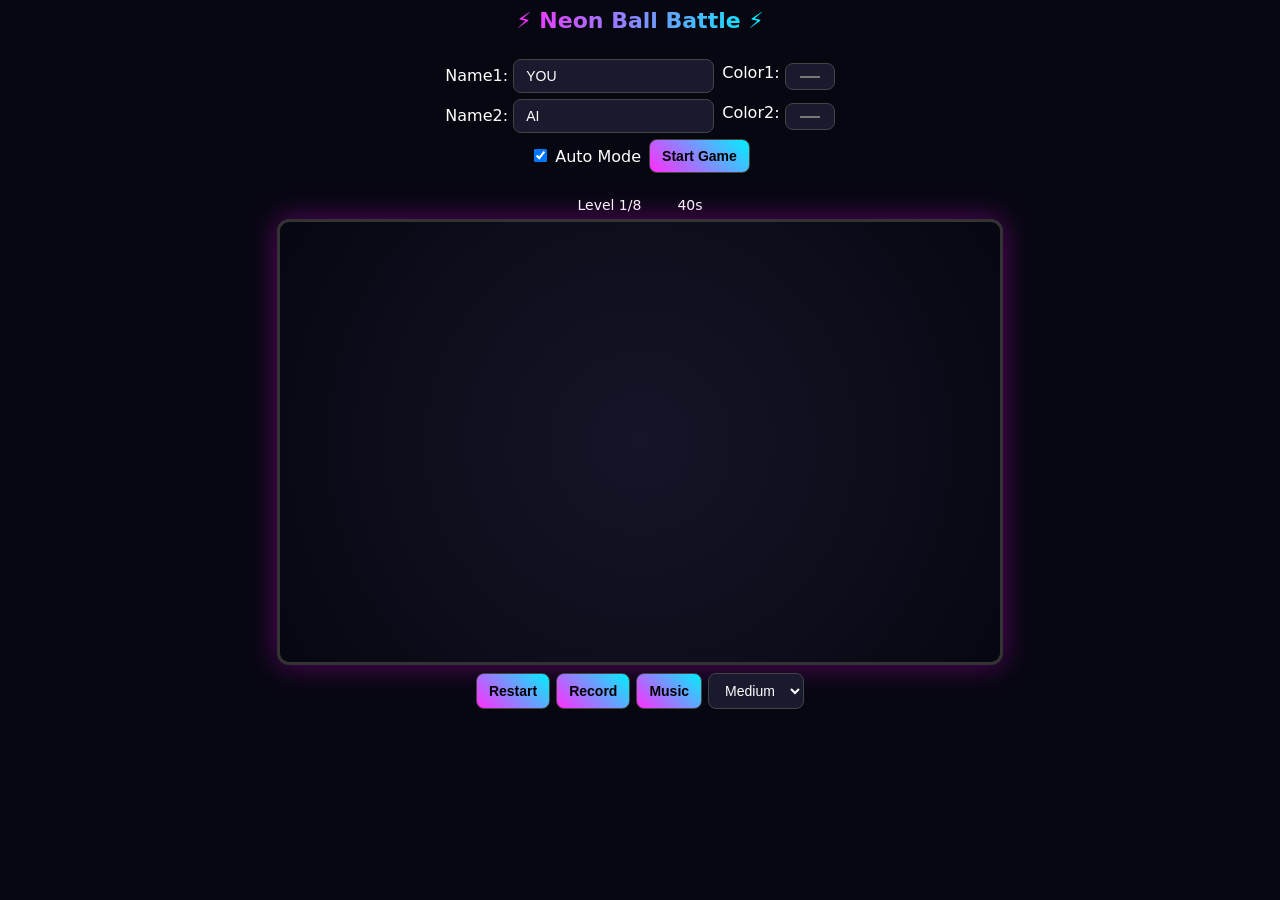
==== commit fc0a833f: "Solid working Neon Ball Battle with levels, names, colors, recording, auto mode, proper physics" ====
--- a/ball_battle.html
+++ b/ball_battle.html
@@ -2,421 +2,154 @@
 <html lang="en">
 <head>
 <meta charset="UTF-8">
-<meta name="viewport" content="width=device-width, initial-scale=1.0, user-scalable=no">
-<title>Neon Ball Battle - Auto + Physics</title>
+<meta name="viewport" content="width=device-width, initial-scale=1.0, maximum-scale=1.0, user-scalable=no">
+<title>Neon Ball Battle</title>
 <style>
-  * { margin: 0; padding: 0; box-sizing: border-box; }
-  body {
-    background: #0a0a12; color: #fff; font-family: Arial, sans-serif;
-    display: flex; flex-direction: column; align-items: center; min-height: 100vh;
-    overflow: hidden; touch-action: none;
-  }
-  h1 {
-    margin: 6px 0; background: linear-gradient(90deg, #ff00ff, #00ffff);
-    -webkit-background-clip: text; -webkit-text-fill-color: transparent; font-size: 22px;
-  }
-  #setup, #gameArea { width: 100%; display: flex; flex-direction: column; align-items: center; }
-  #setup { padding: 12px; }
-  .setup-row { margin: 6px 0; display: flex; gap: 8px; align-items: center; flex-wrap: wrap; justify-content: center; }
-  input, select { padding: 7px 10px; border-radius: 8px; background: #222; color: #fff; border: 1px solid #555; font-size: 13px; }
-  #info { display: flex; gap: 8px; margin: 4px; font-size: 13px; flex-wrap: wrap; justify-content: center; }
-  #levelInfo { color: #ffff00; font-weight: bold; }
-  canvas {
-    border: 3px solid #444; border-radius: 10px; box-shadow: 0 0 25px #ff00ff;
-    background: radial-gradient(circle, #1a1a2e, #0a0a12); max-width: 100%; touch-action: none;
-  }
-  .controls { margin-top: 8px; display: flex; gap: 6px; flex-wrap: wrap; justify-content: center; align-items: center; }
-  button {
-    padding: 7px 14px; font-size: 13px; background: linear-gradient(45deg, #ff00ff, #00ffff);
-    border: none; border-radius: 16px; color: #000; font-weight: bold; cursor: pointer;
-  }
-  #recordBtn { background: #ff3333; color: #fff; }
-  #musicBtn { background: #33aa55; color: #fff; }
-  #autoBtn { background: #aa55ff; color: #fff; }
-  #winScreen, #levelScreen {
-    display: none; position: fixed; inset: 0; background: rgba(0,0,0,0.93);
-    flex-direction: column; align-items: center; justify-content: center; z-index: 10; text-align: center; padding: 20px;
-  }
-  #winScreen h2, #levelScreen h2 { font-size: 28px; margin-bottom: 10px; }
+body{margin:0;background:#070712;color:#fff;font-family:system-ui,Arial;display:flex;flex-direction:column;align-items:center;min-height:100vh;touch-action:none}
+h1{margin:8px 0;font-size:22px;background:linear-gradient(90deg,#ff2dff,#00f0ff);-webkit-background-clip:text;-webkit-text-fill-color:transparent}
+#setup{padding:12px;text-align:center}
+.row{margin:6px;display:flex;gap:8px;justify-content:center;flex-wrap:wrap;align-items:center}
+input,select,button{padding:8px 12px;border-radius:8px;border:1px solid #444;background:#1a1a2e;color:#fff;font-size:14px}
+button{background:linear-gradient(45deg,#ff2dff,#00f0ff);color:#000;font-weight:bold;cursor:pointer}
+#info{display:flex;gap:12px;margin:6px;font-size:14px;flex-wrap:wrap;justify-content:center}
+canvas{border:3px solid #333;border-radius:12px;box-shadow:0 0 30px #ff00ff55;background:radial-gradient(circle at center,#151528,#070712);max-width:100%;display:block}
+.controls{margin:8px;display:flex;gap:6px;flex-wrap:wrap;justify-content:center}
+#overlay{position:fixed;inset:0;background:rgba(0,0,0,.9);display:none;flex-direction:column;align-items:center;justify-content:center;z-index:10;text-align:center;padding:20px}
+#overlay h2{font-size:32px;margin:0 0 10px}
 </style>
 </head>
 <body>
 <h1>⚡ Neon Ball Battle ⚡</h1>
 <div id="setup">
-  <div class="setup-row">
-    <label>Name 1: <input id="name1" value="Pink" maxlength="10"></label>
-    <label>Color: <input type="color" id="color1" value="#ff00ff"></label>
-  </div>
-  <div class="setup-row">
-    <label>Name 2: <input id="name2" value="Cyan" maxlength="10"></label>
-    <label>Color: <input type="color" id="color2" value="#00ffff"></label>
-  </div>
-  <div class="setup-row">
-    <label><input type="checkbox" id="autoMode" checked> Full Auto (best for recording)</label>
-    <button onclick="startGame()">Start</button>
+  <div class="row"><label>Name1: <input id="n1" value="YOU" maxlength="10"></label><label>Color1: <input type="color" id="c1" value="#ff00ff"></label></div>
+  <div class="row"><label>Name2: <input id="n2" value="AI" maxlength="10"></label><label>Color2: <input type="color" id="c2" value="#00ffff"></label></div>
+  <div class="row"><label><input type="checkbox" id="auto" checked> Auto Mode</label><button onclick="start()">Start Game</button></div>
+</div>
+<div id="game" style="display:none;width:100%;display:flex;flex-direction:column;align-items:center">
+  <div id="info"><span id="lvl">Level 1/8</span><span id="s1"></span><span id="s2"></span><span id="tm">40s</span></div>
+  <canvas id="c" width="720" height="440"></canvas>
+  <div class="controls">
+    <button onclick="restart()">Restart</button>
+    <button id="recBtn" onclick="toggleRec()">Record</button>
+    <button onclick="toggleMusic()">Music</button>
+    <select id="sz" onchange="resize()"><option value="560x340">Small</option><option value="720x440" selected>Medium</option><option value="960x580">Large</option></select>
   </div>
 </div>
-<div id="gameArea" style="display:none;">
-  <div id="info">
-    <div id="levelInfo">Level 1/10 | Target 80</div>
-    <div id="score1Display"></div>
-    <div id="score2Display"></div>
-    <div id="timer">45s</div>
-  </div>
-  <canvas id="game" width="700" height="420"></canvas>
-  <div class="controls">
-    <button onclick="restartLevel()">Restart</button>
-    <button id="recordBtn" onclick="toggleRecord()">🔴 Record</button>
-    <button id="musicBtn" onclick="toggleMusic()">🎵 Music OFF</button>
-    <button id="autoBtn" onclick="toggleAuto()">Auto: ON</button>
-    <select id="sizeSelect" onchange="resizeCanvas()">
-      <option value="500x300">Small</option>
-      <option value="700x420" selected>Medium</option>
-      <option value="900x540">Large</option>
-      <option value="1200x700">XL</option>
-    </select>
-  </div>
-</div>
-<div id="levelScreen">
-  <h2 id="levelText">Level Complete!</h2>
-  <p id="levelMsg"></p>
-  <button onclick="nextLevel()">Next</button>
-  <button onclick="restartLevel()">Retry</button>
-</div>
-<div id="winScreen">
-  <h2 id="winText">Game Over</h2>
-  <p id="finalMsg"></p>
-  <button onclick="location.reload()">New</button>
-</div>
+<div id="overlay"><h2 id="ot"></h2><p id="om"></p><button onclick="nextOrNew()">Continue</button></div>
 <script>
-const canvas = document.getElementById('game');
-const ctx = canvas.getContext('2d');
-let W = canvas.width, H = canvas.height;
-let player, ai, particles = [], multipliers = [];
-let keys = {};
-let timeLeft = 45, gameOver = false, lastTime = Date.now();
-let level = 1, MAX_LEVEL = 10, targetScore = 80;
-let recording = false, mediaRecorder = null, recordedChunks = [];
-let musicOn = false, audioCtx = null, musicInterval = null;
-let autoMode = true;
+const cv=document.getElementById('c'), ctx=cv.getContext('2d');
+let W=cv.width,H=cv.height, p, a, parts=[], mults=[], keys={}, time=40, over=false, level=1, maxL=8, target=70, rec=false, mr, chunks=[], music=false, ac, mi, auto=true;
 
-function createBall(x, y, color, isPlayer, name) {
-  return { x, y, vx: (Math.random()-0.5)*4, vy: (Math.random()-0.5)*4, r: 20, color, isPlayer, name, score: 0 };
+function ball(x,y,col,name,isP){return{x,y,vx:(Math.random()-.5)*6,vy:(Math.random()-.5)*6,r:22,col,name,isP,score:0}}
+function initAudio(){if(!ac)ac=new (window.AudioContext||window.webkitAudioContext)()}
+function snd(f,d,t='sine',v=.1){if(!ac)return;const o=ac.createOscillator(),g=ac.createGain();o.type=t;o.frequency.value=f;g.gain.setValueAtTime(v,ac.currentTime);g.gain.exponentialRampToValueAtTime(.001,ac.currentTime+d);o.connect(g);g.connect(ac.destination);o.start();o.stop(ac.currentTime+d)}
+function start(){
+  auto=document.getElementById('auto').checked;
+  document.getElementById('setup').style.display='none';
+  document.getElementById('game').style.display='flex';
+  p=ball(W*.25,H/2,document.getElementById('c1').value,document.getElementById('n1').value||'YOU',true);
+  a=ball(W*.75,H/2,document.getElementById('c2').value,document.getElementById('n2').value||'AI',false);
+  initLevel(); initAudio();
 }
-
-function initAudio() { if (!audioCtx) audioCtx = new (window.AudioContext || window.webkitAudioContext)(); }
-function playSound(freq, dur, type='sine', vol=0.12) {
-  if (!audioCtx) return;
-  const o = audioCtx.createOscillator(), g = audioCtx.createGain();
-  o.type = type; o.frequency.value = freq;
-  g.gain.setValueAtTime(vol, audioCtx.currentTime);
-  g.gain.exponentialRampToValueAtTime(0.01, audioCtx.currentTime + dur);
-  o.connect(g); g.connect(audioCtx.destination);
-  o.start(); o.stop(audioCtx.currentTime + dur);
+function initLevel(){
+  const s=Math.min(W/720,H/440);
+  p.x=W*.28; p.y=H/2; p.vx=(Math.random()-.5)*5; p.vy=(Math.random()-.5)*5; p.r=22*s; p.score=0;
+  a.x=W*.72; a.y=H/2; a.vx=(Math.random()-.5)*5; a.vy=(Math.random()-.5)*5; a.r=22*s; a.score=0;
+  parts=[]; mults=[]; time=Math.max(20,42-level*2); over=false;
+  document.getElementById('overlay').style.display='none';
+  document.getElementById('lvl').textContent=`Level ${level}/${maxL} Target:${target}`;
+  updateScore(); spawn(); last=Date.now();
 }
-function playCollision() { playSound(160 + Math.random()*40, 0.1, 'square', 0.1); }
-function playPickup() { playSound(500, 0.12); playSound(750, 0.08); }
-function playLevelUp() { playSound(440, 0.18); playSound(660, 0.18); playSound(880, 0.25); }
-function playWin() { playSound(523, 0.25); playSound(659, 0.25); playSound(784, 0.4); }
-function playLose() { playSound(180, 0.35, 'sawtooth', 0.12); }
-
-function startMusic() {
-  if (musicInterval) clearInterval(musicInterval);
-  const notes = [261.6, 329.6, 392, 523.3, 392, 329.6];
-  let i = 0;
-  musicInterval = setInterval(() => {
-    if (musicOn && audioCtx) playSound(notes[i % notes.length], 0.22, 'triangle', 0.055);
-    i++;
-  }, 380);
+function updateScore(){
+  document.getElementById('s1').innerHTML=`<span style="color:${p.col}">${p.name}:${Math.round(p.score)}</span>`;
+  document.getElementById('s2').innerHTML=`<span style="color:${a.col}">${a.name}:${Math.round(a.score)}</span>`;
+  document.getElementById('tm').textContent=time+'s';
 }
-function toggleMusic() {
-  initAudio(); musicOn = !musicOn;
-  document.getElementById('musicBtn').textContent = musicOn ? '🎵 Music ON' : '🎵 Music OFF';
-  if (musicOn) startMusic(); else if (musicInterval) clearInterval(musicInterval);
+function spawn(){
+  if(mults.length<4&&!over) mults.push({x:40+Math.random()*(W-80),y:40+Math.random()*(H-80),vx:(Math.random()-.5)*1.5,vy:(Math.random()-.5)*1.5,v:Math.random()>.5?2:3,l:250+Math.random()*80});
+  if(!over) setTimeout(spawn,1600+Math.random()*900);
 }
-function toggleAuto() {
-  autoMode = !autoMode;
-  document.getElementById('autoBtn').textContent = autoMode ? 'Auto: ON' : 'Auto: OFF';
+document.addEventListener('keydown',e=>keys[e.key.toLowerCase()]=true);
+document.addEventListener('keyup',e=>keys[e.key.toLowerCase()]=false);
+function bounce(b){
+  let hit=false, bn=.85;
+  if(b.x-b.r<0){b.x=b.r;b.vx=Math.abs(b.vx)*bn;hit=true}
+  if(b.x+b.r>W){b.x=W-b.r;b.vx=-Math.abs(b.vx)*bn;hit=true}
+  if(b.y-b.r<0){b.y=b.r;b.vy=Math.abs(b.vy)*bn;hit=true}
+  if(b.y+b.r>H){b.y=H-b.r;b.vy=-Math.abs(b.vy)*bn;hit=true}
+  if(hit){b.vx+=(Math.random()-.5)*.6;b.vy+=(Math.random()-.5)*.6;snd(100+Math.random()*50,.05,'sine',.04)}
 }
-
-function startGame() {
-  const n1 = document.getElementById('name1').value || 'Pink';
-  const n2 = document.getElementById('name2').value || 'Cyan';
-  const c1 = document.getElementById('color1').value;
-  const c2 = document.getElementById('color2').value;
-  autoMode = document.getElementById('autoMode').checked;
-  document.getElementById('setup').style.display = 'none';
-  document.getElementById('gameArea').style.display = 'flex';
-  document.getElementById('autoBtn').textContent = autoMode ? 'Auto: ON' : 'Auto: OFF';
-  player = createBall(W*0.28, H/2, c1, true, n1);
-  ai = createBall(W*0.72, H/2, c2, false, n2);
-  initLevel();
-  initAudio();
+function think(b,o){
+  if(mults.length&&Math.random()<.75){
+    let n=mults.reduce((x,y)=>Math.hypot(x.x-b.x,x.y-b.y)<Math.hypot(y.x-b.x,y.y-b.y)?x:y);
+    let ang=Math.atan2(n.y-b.y,n.x-b.x);
+    b.vx+=Math.cos(ang)*(0.32+level*.012); b.vy+=Math.sin(ang)*(0.32+level*.012);
+  }else if(Math.random()<.2){
+    let ang=Math.atan2(o.y-b.y,o.x-b.x);
+    b.vx+=Math.cos(ang)*.25; b.vy+=Math.sin(ang)*.25;
+  }else{b.vx+=(Math.random()-.5)*1.4;b.vy+=(Math.random()-.5)*1.4}
 }
-
-function initLevel() {
-  const scale = Math.min(W/700, H/420);
-  player.x = W*0.28; player.y = H/2; player.vx = (Math.random()-0.5)*5; player.vy = (Math.random()-0.5)*5;
-  player.r = 20*scale; player.score = 0;
-  ai.x = W*0.72; ai.y = H/2; ai.vx = (Math.random()-0.5)*5; ai.vy = (Math.random()-0.5)*5;
-  ai.r = 20*scale; ai.score = 0;
-  particles = []; multipliers = [];
-  timeLeft = Math.max(22, 46 - level*2);
-  gameOver = false;
-  document.getElementById('levelScreen').style.display = 'none';
-  document.getElementById('winScreen').style.display = 'none';
-  document.getElementById('levelInfo').textContent = `Level ${level}/${MAX_LEVEL} | Target ${targetScore}`;
-  document.getElementById('timer').textContent = timeLeft + 's';
+let last=Date.now();
+function update(){
+  if(over||!p)return;
+  if(Date.now()-last>1000){time--;last=Date.now();if(time<=0)endCheck()}
+  if(!auto){
+    let acc=.5;
+    if(keys.arrowleft||keys.a)p.vx-=acc; if(keys.arrowright||keys.d)p.vx+=acc;
+    if(keys.arrowup||keys.w)p.vy-=acc; if(keys.arrowdown||keys.s)p.vy+=acc;
+  }else think(p,a);
+  think(a,p);
+  [p,a].forEach(b=>{
+    b.vx*=.965; b.vy*=.965;
+    let sp=Math.hypot(b.vx,b.vy); if(sp>10){b.vx*=10/sp;b.vy*=10/sp}
+    b.x+=b.vx; b.y+=b.vy; bounce(b);
+  });
+  let dx=a.x-p.x, dy=a.y-p.y, d=Math.hypot(dx,dy);
+  if(d<p.r+a.r&&d>0){
+    let ov=(p.r+a.r-d)*.5, nx=dx/d, ny=dy/d;
+    p.x-=nx*ov; a.x+=nx*ov;
+    let rel= (p.vx-a.vx)*nx+(p.vy-a.vy)*ny;
+    if(rel<0){let imp=rel*.7; p.vx-=imp*nx; p.vy-=imp*ny; a.vx+=imp*nx; a.vy+=imp*ny}
+    p.score+=5+level; a.score+=5+level; snd(180,.1,'square',.1);
+    for(let i=0;i<7;i++)parts.push({x:(p.x+a.x)/2,y:(p.y+a.y)/2,vx:(Math.random()-.5)*8,vy:(Math.random()-.5)*8,l:18,c:Math.random()>.5?p.col:a.col});
+  }
+  mults=mults.filter(m=>{
+    m.x+=m.vx; m.y+=m.vy; m.l--;
+    if(m.x<30||m.x>W-30)m.vx*=-1; if(m.y<30||m.y>H-30)m.vy*=-1;
+    [p,a].forEach(b=>{if(Math.hypot(b.x-m.x,b.y-m.y)<b.r+13){b.score+=m.v*(16+level*2); m.l=0; snd(520,.12); for(let i=0;i<10;i++)parts.push({x:m.x,y:m.y,vx:(Math.random()-.5)*10,vy:(Math.random()-.5)*10,l:22,c:'#ff0'})}});
+    return m.l>0;
+  });
+  parts=parts.filter(q=>{q.x+=q.vx;q.y+=q.vy;q.l--;q.vx*=.95;q.vy*=.95;return q.l>0});
   updateScore();
-  spawnMultiplier();
-  lastTime = Date.now();
+  if(p.score>=target) winLevel();
 }
-
-function updateScore() {
-  document.getElementById('score1Display').innerHTML = `<span style="color:${player.color}">${player.name}: ${Math.round(player.score)}</span>`;
-  document.getElementById('score2Display').innerHTML = `<span style="color:${ai.color}">${ai.name}: ${Math.round(ai.score)}</span>`;
+function winLevel(){
+  over=true; snd(440,.15);snd(660,.15);snd(880,.2);
+  if(level>=maxL){document.getElementById('ot').textContent='YOU WIN ALL!';document.getElementById('om').textContent=p.name+' completed all levels';document.getElementById('overlay').style.display='flex'}
+  else{document.getElementById('ot').textContent='Level '+level+' Complete!';document.getElementById('om').textContent=p.name+': '+Math.round(p.score)+' pts';document.getElementById('overlay').style.display='flex'}
 }
-
-function spawnMultiplier() {
-  if (multipliers.length < 4 && !gameOver) {
-    multipliers.push({
-      x: 50 + Math.random()*(W-100),
-      y: 50 + Math.random()*(H-100),
-      vx: (Math.random()-0.5)*1.2,
-      vy: (Math.random()-0.5)*1.2,
-      value: Math.random() > 0.5 ? 2 : 3,
-      life: 280 + Math.random()*100
-    });
-  }
-  if (!gameOver) setTimeout(spawnMultiplier, 1800 + Math.random()*1000);
+function endCheck(){
+  if(p.score>=target)winLevel();
+  else{over=true;snd(200,.3,'sawtooth',.12);document.getElementById('ot').textContent='Time Up';document.getElementById('om').textContent=p.name+': '+Math.round(p.score)+' / '+target;document.getElementById('overlay').style.display='flex'}
 }
-
-document.addEventListener('keydown', e => keys[e.key.toLowerCase()] = true);
-document.addEventListener('keyup', e => keys[e.key.toLowerCase()] = false);
-
-function bounceWall(b) {
-  const bounce = 0.82;
-  let bounced = false;
-  if (b.x - b.r < 0) { b.x = b.r; b.vx = Math.abs(b.vx) * bounce; bounced = true; }
-  if (b.x + b.r > W) { b.x = W - b.r; b.vx = -Math.abs(b.vx) * bounce; bounced = true; }
-  if (b.y - b.r < 0) { b.y = b.r; b.vy = Math.abs(b.vy) * bounce; bounced = true; }
-  if (b.y + b.r > H) { b.y = H - b.r; b.vy = -Math.abs(b.vy) * bounce; bounced = true; }
-  if (bounced) {
-    b.vx += (Math.random()-0.5)*0.8;
-    b.vy += (Math.random()-0.5)*0.8;
-    playSound(120 + Math.random()*60, 0.06, 'sine', 0.05);
-  }
+function nextOrNew(){if(level<maxL&&p.score>=target){level++;target=Math.round(target*1.5+20);initLevel()}else location.reload()}
+function restart(){initLevel()}
+function draw(){
+  if(!p)return;
+  ctx.fillStyle='rgba(7,7,18,.3)';ctx.fillRect(0,0,W,H);
+  mults.forEach(m=>{ctx.save();ctx.font='bold 20px Arial';ctx.fillStyle='#ff0';ctx.shadowBlur=12;ctx.shadowColor='#ff0';ctx.textAlign='center';ctx.fillText(m.v+'x',m.x,m.y+6);ctx.restore()});
+  parts.forEach(q=>{ctx.beginPath();ctx.arc(q.x,q.y,2.5,0,6.28);ctx.fillStyle=q.c;ctx.globalAlpha=q.l/18;ctx.fill();ctx.globalAlpha=1});
+  [p,a].forEach(b=>{ctx.save();ctx.shadowBlur=20;ctx.shadowColor=b.col;let g=ctx.createRadialGradient(b.x,b.y,0,b.x,b.y,b.r);g.addColorStop(0,'#fff');g.addColorStop(.4,b.col);g.addColorStop(1,b.col+'00');ctx.fillStyle=g;ctx.beginPath();ctx.arc(b.x,b.y,b.r,0,6.28);ctx.fill();ctx.restore();ctx.fillStyle='#fff';ctx.font='bold 12px Arial';ctx.textAlign='center';ctx.fillText(b.name,b.x,b.y+4)});
 }
-
-function aiThink(ball, other) {
-  if (multipliers.length > 0 && Math.random() < 0.7) {
-    let nearest = multipliers.reduce((a,b) => Math.hypot(a.x-ball.x, a.y-ball.y) < Math.hypot(b.x-ball.x, b.y-ball.y) ? a : b);
-    const ang = Math.atan2(nearest.y - ball.y, nearest.x - ball.x);
-    ball.vx += Math.cos(ang) * (0.28 + level*0.01);
-    ball.vy += Math.sin(ang) * (0.28 + level*0.01);
-  } else if (Math.random() < 0.15) {
-    const ang = Math.atan2(other.y - ball.y, other.x - ball.x);
-    ball.vx += Math.cos(ang) * 0.2;
-    ball.vy += Math.sin(ang) * 0.2;
-  } else {
-    ball.vx += (Math.random()-0.5)*1.2;
-    ball.vy += (Math.random()-0.5)*1.2;
-  }
+function loop(){update();draw();requestAnimationFrame(loop)}
+function resize(){let [w,h]=document.getElementById('sz').value.split('x').map(Number);cv.width=w;cv.height=h;W=w;H=h;if(p)initLevel()}
+async function toggleRec(){
+  const btn=document.getElementById('recBtn');
+  if(!rec){try{const s=cv.captureStream(30);mr=new MediaRecorder(s,{mimeType:'video/webm'});chunks=[];mr.ondataavailable=e=>e.data.size&&chunks.push(e.data);mr.onstop=()=>{const b=new Blob(chunks,{type:'video/webm'});const a=document.createElement('a');a.href=URL.createObjectURL(b);a.download='ball_L'+level+'.webm';a.click()};mr.start();rec=true;btn.textContent='Stop & Save'}catch(e){alert('Chrome Android best for record')}}
+  else{mr.stop();rec=false;btn.textContent='Record'}
 }
-
-function update() {
-  if (gameOver || !player) return;
-  const now = Date.now();
-  if (now - lastTime > 1000) {
-    timeLeft--; lastTime = now;
-    document.getElementById('timer').textContent = timeLeft + 's';
-    if (timeLeft <= 0) checkEnd();
-  }
-
-  if (!autoMode) {
-    const acc = 0.45;
-    if (keys['arrowleft'] || keys['a']) player.vx -= acc;
-    if (keys['arrowright'] || keys['d']) player.vx += acc;
-    if (keys['arrowup'] || keys['w']) player.vy -= acc;
-    if (keys['arrowdown'] || keys['s']) player.vy += acc;
-  } else {
-    aiThink(player, ai);
-  }
-  aiThink(ai, player);
-
-  [player, ai].forEach(b => {
-    b.vx *= 0.97; b.vy *= 0.97;
-    const spd = Math.hypot(b.vx, b.vy);
-    if (spd > 9) { b.vx *= 9/spd; b.vy *= 9/spd; }
-    b.x += b.vx; b.y += b.vy;
-    bounceWall(b);
-  });
-
-  const dx = ai.x - player.x, dy = ai.y - player.y;
-  const dist = Math.hypot(dx, dy);
-  if (dist < player.r + ai.r && dist > 0) {
-    const overlap = (player.r + ai.r - dist) * 0.55;
-    const nx = dx/dist, ny = dy/dist;
-    player.x -= nx*overlap; ai.x += nx*overlap;
-    const relVx = player.vx - ai.vx, relVy = player.vy - ai.vy;
-    const sep = relVx*nx + relVy*ny;
-    if (sep < 0) {
-      const impulse = sep * 0.75;
-      player.vx -= impulse * nx; player.vy -= impulse * ny;
-      ai.vx += impulse * nx; ai.vy += impulse * ny;
-    }
-    player.score += 6 + level; ai.score += 6 + level;
-    playCollision();
-    for (let i = 0; i < 8; i++) {
-      particles.push({
-        x: (player.x+ai.x)/2, y: (player.y+ai.y)/2,
-        vx: (Math.random()-0.5)*9, vy: (Math.random()-0.5)*9,
-        life: 20, color: Math.random()>0.5 ? player.color : ai.color
-      });
-    }
-  }
-
-  multipliers = multipliers.filter(m => {
-    m.x += m.vx; m.y += m.vy;
-    m.life--;
-    if (m.x < 30 || m.x > W-30) m.vx *= -1;
-    if (m.y < 30 || m.y > H-30) m.vy *= -1;
-    [player, ai].forEach(ball => {
-      if (Math.hypot(ball.x - m.x, ball.y - m.y) < ball.r + 14) {
-        ball.score += m.value * (18 + level*2);
-        m.life = 0;
-        playPickup();
-        for (let i = 0; i < 12; i++) particles.push({
-          x: m.x, y: m.y, vx: (Math.random()-0.5)*11, vy: (Math.random()-0.5)*11, life: 24, color: '#ffff00'
-        });
-      }
-    });
-    return m.life > 0;
-  });
-
-  particles = particles.filter(p => {
-    p.x += p.vx; p.y += p.vy; p.life--;
-    p.vx *= 0.95; p.vy *= 0.95;
-    return p.life > 0;
-  });
-
-  updateScore();
-  if (player.score >= targetScore) completeLevel();
-}
-
-function completeLevel() {
-  gameOver = true;
-  playLevelUp();
-  if (level >= MAX_LEVEL) {
-    document.getElementById('winText').textContent = 'FULL CLEAR! 🏆';
-    document.getElementById('finalMsg').textContent = `${player.name} finished all levels!`;
-    document.getElementById('winScreen').style.display = 'flex';
-    playWin();
-  } else {
-    document.getElementById('levelText').textContent = `Level ${level} Done! 🎉`;
-    document.getElementById('levelMsg').textContent = `${player.name}: ${Math.round(player.score)} pts`;
-    document.getElementById('levelScreen').style.display = 'flex';
-  }
-}
-function checkEnd() {
-  if (player.score >= targetScore) completeLevel();
-  else {
-    gameOver = true; playLose();
-    document.getElementById('winText').textContent = 'Time Up';
-    document.getElementById('finalMsg').textContent = `${player.name}: ${Math.round(player.score)} / ${targetScore}`;
-    document.getElementById('winScreen').style.display = 'flex';
-  }
-}
-function nextLevel() {
-  if (level < MAX_LEVEL) { level++; targetScore = Math.round(targetScore * 1.5 + 30); initLevel(); }
-}
-function restartLevel() { initLevel(); }
-
-function draw() {
-  if (!player) return;
-  ctx.fillStyle = 'rgba(10,10,18,0.32)';
-  ctx.fillRect(0, 0, W, H);
-  multipliers.forEach(m => {
-    ctx.save();
-    ctx.font = 'bold 20px Arial';
-    ctx.fillStyle = '#ffff00';
-    ctx.shadowBlur = 14; ctx.shadowColor = '#ffff00';
-    ctx.textAlign = 'center';
-    ctx.fillText(m.value + 'x', m.x, m.y + 6);
-    ctx.restore();
-  });
-  particles.forEach(p => {
-    ctx.beginPath();
-    ctx.arc(p.x, p.y, 2.8, 0, Math.PI*2);
-    ctx.fillStyle = p.color;
-    ctx.globalAlpha = Math.max(0, p.life / 20);
-    ctx.fill();
-    ctx.globalAlpha = 1;
-  });
-  [player, ai].forEach(b => {
-    ctx.save();
-    ctx.shadowBlur = 22; ctx.shadowColor = b.color;
-    const g = ctx.createRadialGradient(b.x, b.y, 0, b.x, b.y, b.r);
-    g.addColorStop(0, '#fff');
-    g.addColorStop(0.35, b.color);
-    g.addColorStop(1, b.color + '00');
-    ctx.fillStyle = g;
-    ctx.beginPath(); ctx.arc(b.x, b.y, b.r, 0, Math.PI*2); ctx.fill();
-    ctx.restore();
-    ctx.fillStyle = '#fff';
-    ctx.font = 'bold 11px Arial';
-    ctx.textAlign = 'center';
-    ctx.fillText(b.name, b.x, b.y + 4);
-  });
-}
-function loop() { update(); draw(); requestAnimationFrame(loop); }
-
-function resizeCanvas() {
-  const [w, h] = document.getElementById('sizeSelect').value.split('x').map(Number);
-  canvas.width = w; canvas.height = h; W = w; H = h;
-  if (player) initLevel();
-}
-
-async function toggleRecord() {
-  const btn = document.getElementById('recordBtn');
-  if (!recording) {
-    try {
-      const stream = canvas.captureStream(30);
-      mediaRecorder = new MediaRecorder(stream, { mimeType: 'video/webm' });
-      recordedChunks = [];
-      mediaRecorder.ondataavailable = e => { if (e.data.size) recordedChunks.push(e.data); };
-      mediaRecorder.onstop = () => {
-        const blob = new Blob(recordedChunks, { type: 'video/webm' });
-        const a = document.createElement('a');
-        a.href = URL.createObjectURL(blob);
-        a.download = `ball_auto_L${level}.webm`;
-        a.click();
-      };
-      mediaRecorder.start();
-      recording = true;
-      btn.textContent = '⏹️ Stop & Save';
-      btn.style.background = '#ffaa00';
-    } catch(e) { alert('Use Chrome on Android for recording'); }
-  } else {
-    mediaRecorder.stop();
-    recording = false;
-    btn.textContent = '🔴 Record';
-    btn.style.background = '#ff3333';
-  }
-}
-
-canvas.addEventListener('pointerdown', e => {
-  if (!player || autoMode) return;
-  const rect = canvas.getBoundingClientRect();
-  const mx = (e.clientX - rect.left) * (W / rect.width);
-  const my = (e.clientY - rect.top) * (H / rect.height);
-  const d = Math.hypot(player.x - mx, player.y - my);
-  if (d < 200) {
-    player.vx += (player.x - mx)/d * 4;
-    player.vy += (player.y - my)/d * 4;
-  }
-});
-
+function toggleMusic(){initAudio();music=!music;if(music){if(mi)clearInterval(mi);const n=[262,330,392,523];let i=0;mi=setInterval(()=>music&&ac&&snd(n[i++%n.length],.2,'triangle',.05),400)}else mi&&clearInterval(mi)}
+cv.addEventListener('pointerdown',e=>{if(!p||auto)return;let r=cv.getBoundingClientRect(),mx=(e.clientX-r.left)*(W/r.width),my=(e.clientY-r.top)*(H/r.height),d=Math.hypot(p.x-mx,p.y-my);if(d<180){p.vx+=(p.x-mx)/d*4;p.vy+=(p.y-my)/d*4}});
 loop();
 </script>
 </body>
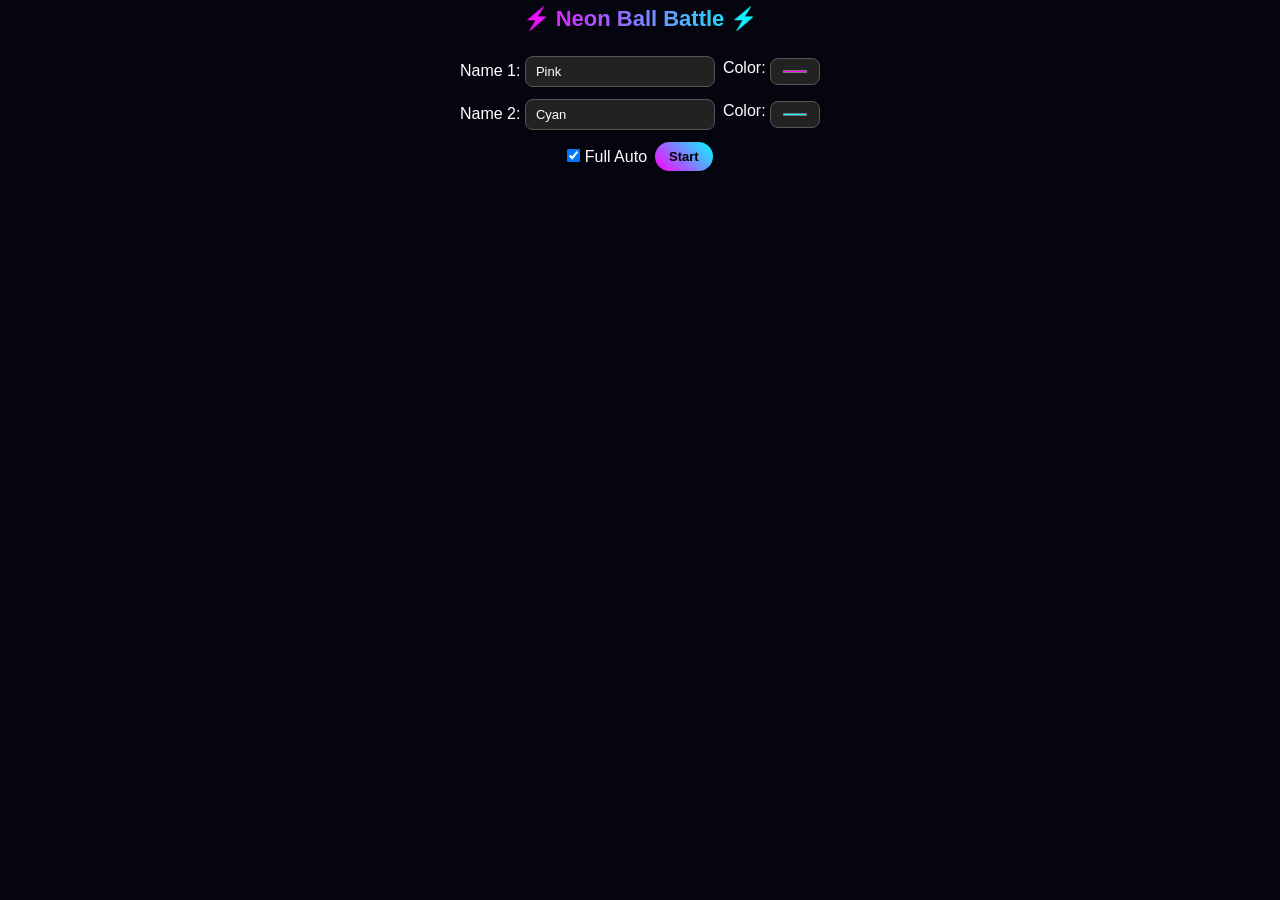
==== commit 49244d67: "Improve ball battle with full 2D wall bounce, moving multipliers, auto mode, levels and recording" ====
--- a/ball_battle.html
+++ b/ball_battle.html
@@ -2,154 +2,186 @@
 <html lang="en">
 <head>
 <meta charset="UTF-8">
-<meta name="viewport" content="width=device-width, initial-scale=1.0, maximum-scale=1.0, user-scalable=no">
+<meta name="viewport" content="width=device-width, initial-scale=1.0, user-scalable=no">
 <title>Neon Ball Battle</title>
 <style>
-body{margin:0;background:#070712;color:#fff;font-family:system-ui,Arial;display:flex;flex-direction:column;align-items:center;min-height:100vh;touch-action:none}
-h1{margin:8px 0;font-size:22px;background:linear-gradient(90deg,#ff2dff,#00f0ff);-webkit-background-clip:text;-webkit-text-fill-color:transparent}
-#setup{padding:12px;text-align:center}
-.row{margin:6px;display:flex;gap:8px;justify-content:center;flex-wrap:wrap;align-items:center}
-input,select,button{padding:8px 12px;border-radius:8px;border:1px solid #444;background:#1a1a2e;color:#fff;font-size:14px}
-button{background:linear-gradient(45deg,#ff2dff,#00f0ff);color:#000;font-weight:bold;cursor:pointer}
-#info{display:flex;gap:12px;margin:6px;font-size:14px;flex-wrap:wrap;justify-content:center}
-canvas{border:3px solid #333;border-radius:12px;box-shadow:0 0 30px #ff00ff55;background:radial-gradient(circle at center,#151528,#070712);max-width:100%;display:block}
-.controls{margin:8px;display:flex;gap:6px;flex-wrap:wrap;justify-content:center}
-#overlay{position:fixed;inset:0;background:rgba(0,0,0,.9);display:none;flex-direction:column;align-items:center;justify-content:center;z-index:10;text-align:center;padding:20px}
-#overlay h2{font-size:32px;margin:0 0 10px}
+  *{margin:0;padding:0;box-sizing:border-box}
+  body{background:#050510;color:#fff;font-family:Arial,sans-serif;display:flex;flex-direction:column;align-items:center;min-height:100vh;overflow:hidden;touch-action:none}
+  h1{margin:6px 0;background:linear-gradient(90deg,#ff00ff,#00ffff);-webkit-background-clip:text;-webkit-text-fill-color:transparent;font-size:22px}
+  #setup,#gameArea{width:100%;display:flex;flex-direction:column;align-items:center}
+  #setup{padding:12px}
+  .row{margin:6px 0;display:flex;gap:8px;align-items:center;flex-wrap:wrap;justify-content:center}
+  input,select{padding:7px 10px;border-radius:8px;background:#222;color:#fff;border:1px solid #555;font-size:13px}
+  #info{display:flex;gap:8px;margin:4px;font-size:13px;flex-wrap:wrap;justify-content:center}
+  #levelInfo{color:#ffff00;font-weight:bold}
+  canvas{border:3px solid #444;border-radius:10px;box-shadow:0 0 25px #ff00ff;background:radial-gradient(circle,#1a1a2e,#050510);max-width:100%;touch-action:none}
+  .controls{margin-top:8px;display:flex;gap:6px;flex-wrap:wrap;justify-content:center;align-items:center}
+  button{padding:7px 14px;font-size:13px;background:linear-gradient(45deg,#ff00ff,#00ffff);border:none;border-radius:16px;color:#000;font-weight:bold;cursor:pointer}
+  #recordBtn{background:#ff3333;color:#fff}
+  #musicBtn{background:#33aa55;color:#fff}
+  #autoBtn{background:#aa55ff;color:#fff}
+  #overlay{display:none;position:fixed;inset:0;background:rgba(0,0,0,0.93);flex-direction:column;align-items:center;justify-content:center;z-index:10;text-align:center;padding:20px}
+  #overlay h2{font-size:28px;margin-bottom:10px}
 </style>
 </head>
 <body>
 <h1>⚡ Neon Ball Battle ⚡</h1>
 <div id="setup">
-  <div class="row"><label>Name1: <input id="n1" value="YOU" maxlength="10"></label><label>Color1: <input type="color" id="c1" value="#ff00ff"></label></div>
-  <div class="row"><label>Name2: <input id="n2" value="AI" maxlength="10"></label><label>Color2: <input type="color" id="c2" value="#00ffff"></label></div>
-  <div class="row"><label><input type="checkbox" id="auto" checked> Auto Mode</label><button onclick="start()">Start Game</button></div>
+  <div class="row"><label>Name 1: <input id="n1" value="Pink" maxlength="10"></label><label>Color: <input type="color" id="c1" value="#ff00ff"></label></div>
+  <div class="row"><label>Name 2: <input id="n2" value="Cyan" maxlength="10"></label><label>Color: <input type="color" id="c2" value="#00ffff"></label></div>
+  <div class="row"><label><input type="checkbox" id="auto" checked> Full Auto</label><button onclick="start()">Start</button></div>
 </div>
-<div id="game" style="display:none;width:100%;display:flex;flex-direction:column;align-items:center">
-  <div id="info"><span id="lvl">Level 1/8</span><span id="s1"></span><span id="s2"></span><span id="tm">40s</span></div>
-  <canvas id="c" width="720" height="440"></canvas>
+<div id="gameArea" style="display:none">
+  <div id="info"><div id="levelInfo">Level 1/10 | Target 80</div><div id="s1"></div><div id="s2"></div><div id="timer">45s</div></div>
+  <canvas id="g" width="700" height="420"></canvas>
   <div class="controls">
     <button onclick="restart()">Restart</button>
-    <button id="recBtn" onclick="toggleRec()">Record</button>
-    <button onclick="toggleMusic()">Music</button>
-    <select id="sz" onchange="resize()"><option value="560x340">Small</option><option value="720x440" selected>Medium</option><option value="960x580">Large</option></select>
+    <button id="recordBtn" onclick="toggleRec()">🔴 Record</button>
+    <button id="musicBtn" onclick="toggleMusic()">🎵 Music OFF</button>
+    <button id="autoBtn" onclick="toggleAuto()">Auto: ON</button>
+    <select id="size" onchange="resize()">
+      <option value="500x300">Small</option><option value="700x420" selected>Medium</option>
+      <option value="900x540">Large</option><option value="1200x700">XL</option>
+    </select>
   </div>
 </div>
-<div id="overlay"><h2 id="ot"></h2><p id="om"></p><button onclick="nextOrNew()">Continue</button></div>
+<div id="overlay"><h2 id="ot"></h2><p id="om"></p><button onclick="nextOrRestart()">Continue</button><button onclick="location.reload()">New</button></div>
 <script>
-const cv=document.getElementById('c'), ctx=cv.getContext('2d');
-let W=cv.width,H=cv.height, p, a, parts=[], mults=[], keys={}, time=40, over=false, level=1, maxL=8, target=70, rec=false, mr, chunks=[], music=false, ac, mi, auto=true;
-
-function ball(x,y,col,name,isP){return{x,y,vx:(Math.random()-.5)*6,vy:(Math.random()-.5)*6,r:22,col,name,isP,score:0}}
-function initAudio(){if(!ac)ac=new (window.AudioContext||window.webkitAudioContext)()}
-function snd(f,d,t='sine',v=.1){if(!ac)return;const o=ac.createOscillator(),g=ac.createGain();o.type=t;o.frequency.value=f;g.gain.setValueAtTime(v,ac.currentTime);g.gain.exponentialRampToValueAtTime(.001,ac.currentTime+d);o.connect(g);g.connect(ac.destination);o.start();o.stop(ac.currentTime+d)}
+const cv=document.getElementById('g'),ctx=cv.getContext('2d');
+let W=cv.width,H=cv.height,p,a,parts=[],muls=[],keys={},time=45,over=false,lt=Date.now(),lv=1,MAX=10,tgt=80,rec=false,mr=null,chunks=[],mus=false,actx=null,mint=null,auto=true;
+function ball(x,y,c,isP,n){return{x,y,vx:(Math.random()-0.5)*4,vy:(Math.random()-0.5)*4,r:20,c,isP,n,sc:0}}
+function ia(){if(!actx)actx=new(window.AudioContext||window.webkitAudioContext)()}
+function snd(f,d,t='sine',v=0.1){if(!actx)return;const o=actx.createOscillator(),g=actx.createGain();o.type=t;o.frequency.value=f;g.gain.setValueAtTime(v,actx.currentTime);g.gain.exponentialRampToValueAtTime(0.01,actx.currentTime+d);o.connect(g);g.connect(actx.destination);o.start();o.stop(actx.currentTime+d)}
+function startMusic(){if(mint)clearInterval(mint);const ns=[261,329,392,523,392,329];let i=0;mint=setInterval(()=>{if(mus&&actx)snd(ns[i%ns.length],0.2,'triangle',0.05);i++},380)}
+function toggleMusic(){ia();mus=!mus;document.getElementById('musicBtn').textContent=mus?'🎵 Music ON':'🎵 Music OFF';if(mus)startMusic();else if(mint)clearInterval(mint)}
+function toggleAuto(){auto=!auto;document.getElementById('autoBtn').textContent=auto?'Auto: ON':'Auto: OFF'}
 function start(){
+  const n1=document.getElementById('n1').value||'Pink',n2=document.getElementById('n2').value||'Cyan';
+  const c1=document.getElementById('c1').value,c2=document.getElementById('c2').value;
   auto=document.getElementById('auto').checked;
   document.getElementById('setup').style.display='none';
-  document.getElementById('game').style.display='flex';
-  p=ball(W*.25,H/2,document.getElementById('c1').value,document.getElementById('n1').value||'YOU',true);
-  a=ball(W*.75,H/2,document.getElementById('c2').value,document.getElementById('n2').value||'AI',false);
-  initLevel(); initAudio();
+  document.getElementById('gameArea').style.display='flex';
+  document.getElementById('autoBtn').textContent=auto?'Auto: ON':'Auto: OFF';
+  p=ball(W*0.28,H/2,c1,true,n1);a=ball(W*0.72,H/2,c2,false,n2);
+  init();ia();
 }
-function initLevel(){
-  const s=Math.min(W/720,H/440);
-  p.x=W*.28; p.y=H/2; p.vx=(Math.random()-.5)*5; p.vy=(Math.random()-.5)*5; p.r=22*s; p.score=0;
-  a.x=W*.72; a.y=H/2; a.vx=(Math.random()-.5)*5; a.vy=(Math.random()-.5)*5; a.r=22*s; a.score=0;
-  parts=[]; mults=[]; time=Math.max(20,42-level*2); over=false;
+function init(){
+  const s=Math.min(W/700,H/420);
+  p.x=W*0.28;p.y=H/2;p.vx=(Math.random()-0.5)*5;p.vy=(Math.random()-0.5)*5;p.r=20*s;p.sc=0;
+  a.x=W*0.72;a.y=H/2;a.vx=(Math.random()-0.5)*5;a.vy=(Math.random()-0.5)*5;a.r=20*s;a.sc=0;
+  parts=[];muls=[];time=Math.max(22,46-lv*2);over=false;
   document.getElementById('overlay').style.display='none';
-  document.getElementById('lvl').textContent=`Level ${level}/${maxL} Target:${target}`;
-  updateScore(); spawn(); last=Date.now();
+  document.getElementById('levelInfo').textContent=`Level ${lv}/${MAX} | Target ${tgt}`;
+  document.getElementById('timer').textContent=time+'s';
+  upd();spawn();lt=Date.now();
 }
-function updateScore(){
-  document.getElementById('s1').innerHTML=`<span style="color:${p.col}">${p.name}:${Math.round(p.score)}</span>`;
-  document.getElementById('s2').innerHTML=`<span style="color:${a.col}">${a.name}:${Math.round(a.score)}</span>`;
-  document.getElementById('tm').textContent=time+'s';
+function upd(){
+  document.getElementById('s1').innerHTML=`<span style="color:${p.c}">${p.n}: ${Math.round(p.sc)}</span>`;
+  document.getElementById('s2').innerHTML=`<span style="color:${a.c}">${a.n}: ${Math.round(a.sc)}</span>`;
 }
 function spawn(){
-  if(mults.length<4&&!over) mults.push({x:40+Math.random()*(W-80),y:40+Math.random()*(H-80),vx:(Math.random()-.5)*1.5,vy:(Math.random()-.5)*1.5,v:Math.random()>.5?2:3,l:250+Math.random()*80});
-  if(!over) setTimeout(spawn,1600+Math.random()*900);
+  if(muls.length<4&&!over)muls.push({x:50+Math.random()*(W-100),y:50+Math.random()*(H-100),vx:(Math.random()-0.5)*1.4,vy:(Math.random()-0.5)*1.4,v:Math.random()>0.5?2:3,life:300+Math.random()*80});
+  if(!over)setTimeout(spawn,1600+Math.random()*900);
 }
 document.addEventListener('keydown',e=>keys[e.key.toLowerCase()]=true);
 document.addEventListener('keyup',e=>keys[e.key.toLowerCase()]=false);
 function bounce(b){
-  let hit=false, bn=.85;
-  if(b.x-b.r<0){b.x=b.r;b.vx=Math.abs(b.vx)*bn;hit=true}
-  if(b.x+b.r>W){b.x=W-b.r;b.vx=-Math.abs(b.vx)*bn;hit=true}
-  if(b.y-b.r<0){b.y=b.r;b.vy=Math.abs(b.vy)*bn;hit=true}
-  if(b.y+b.r>H){b.y=H-b.r;b.vy=-Math.abs(b.vy)*bn;hit=true}
-  if(hit){b.vx+=(Math.random()-.5)*.6;b.vy+=(Math.random()-.5)*.6;snd(100+Math.random()*50,.05,'sine',.04)}
+  let hit=false;
+  if(b.x-b.r<0){b.x=b.r;b.vx=Math.abs(b.vx)*0.84;hit=true}
+  if(b.x+b.r>W){b.x=W-b.r;b.vx=-Math.abs(b.vx)*0.84;hit=true}
+  if(b.y-b.r<0){b.y=b.r;b.vy=Math.abs(b.vy)*0.84;hit=true}
+  if(b.y+b.r>H){b.y=H-b.r;b.vy=-Math.abs(b.vy)*0.84;hit=true}
+  if(hit){b.vx+=(Math.random()-0.5)*0.9;b.vy+=(Math.random()-0.5)*0.9;snd(110+Math.random()*50,0.05,'sine',0.04)}
 }
-function think(b,o){
-  if(mults.length&&Math.random()<.75){
-    let n=mults.reduce((x,y)=>Math.hypot(x.x-b.x,x.y-b.y)<Math.hypot(y.x-b.x,y.y-b.y)?x:y);
-    let ang=Math.atan2(n.y-b.y,n.x-b.x);
-    b.vx+=Math.cos(ang)*(0.32+level*.012); b.vy+=Math.sin(ang)*(0.32+level*.012);
-  }else if(Math.random()<.2){
-    let ang=Math.atan2(o.y-b.y,o.x-b.x);
-    b.vx+=Math.cos(ang)*.25; b.vy+=Math.sin(ang)*.25;
-  }else{b.vx+=(Math.random()-.5)*1.4;b.vy+=(Math.random()-.5)*1.4}
+function think(ball,oth){
+  if(muls.length&&Math.random()<0.68){
+    let n=muls.reduce((x,y)=>Math.hypot(x.x-ball.x,x.y-ball.y)<Math.hypot(y.x-ball.x,y.y-ball.y)?x:y);
+    const ang=Math.atan2(n.y-ball.y,n.x-ball.x);
+    ball.vx+=Math.cos(ang)*(0.3+lv*0.012);ball.vy+=Math.sin(ang)*(0.3+lv*0.012);
+  }else if(Math.random()<0.12){
+    const ang=Math.atan2(oth.y-ball.y,oth.x-ball.x);ball.vx+=Math.cos(ang)*0.22;ball.vy+=Math.sin(ang)*0.22;
+  }else{ball.vx+=(Math.random()-0.5)*1.3;ball.vy+=(Math.random()-0.5)*1.3}
 }
-let last=Date.now();
 function update(){
   if(over||!p)return;
-  if(Date.now()-last>1000){time--;last=Date.now();if(time<=0)endCheck()}
+  const now=Date.now();
+  if(now-lt>1000){time--;lt=now;document.getElementById('timer').textContent=time+'s';if(time<=0)end()}
   if(!auto){
-    let acc=.5;
-    if(keys.arrowleft||keys.a)p.vx-=acc; if(keys.arrowright||keys.d)p.vx+=acc;
-    if(keys.arrowup||keys.w)p.vy-=acc; if(keys.arrowdown||keys.s)p.vy+=acc;
+    const ac=0.48;
+    if(keys['arrowleft']||keys['a'])p.vx-=ac;if(keys['arrowright']||keys['d'])p.vx+=ac;
+    if(keys['arrowup']||keys['w'])p.vy-=ac;if(keys['arrowdown']||keys['s'])p.vy+=ac;
   }else think(p,a);
   think(a,p);
   [p,a].forEach(b=>{
-    b.vx*=.965; b.vy*=.965;
-    let sp=Math.hypot(b.vx,b.vy); if(sp>10){b.vx*=10/sp;b.vy*=10/sp}
-    b.x+=b.vx; b.y+=b.vy; bounce(b);
+    b.vx*=0.975;b.vy*=0.975;
+    const sp=Math.hypot(b.vx,b.vy);if(sp>9.2){b.vx*=9.2/sp;b.vy*=9.2/sp}
+    b.x+=b.vx;b.y+=b.vy;bounce(b);
   });
-  let dx=a.x-p.x, dy=a.y-p.y, d=Math.hypot(dx,dy);
-  if(d<p.r+a.r&&d>0){
-    let ov=(p.r+a.r-d)*.5, nx=dx/d, ny=dy/d;
-    p.x-=nx*ov; a.x+=nx*ov;
-    let rel= (p.vx-a.vx)*nx+(p.vy-a.vy)*ny;
-    if(rel<0){let imp=rel*.7; p.vx-=imp*nx; p.vy-=imp*ny; a.vx+=imp*nx; a.vy+=imp*ny}
-    p.score+=5+level; a.score+=5+level; snd(180,.1,'square',.1);
-    for(let i=0;i<7;i++)parts.push({x:(p.x+a.x)/2,y:(p.y+a.y)/2,vx:(Math.random()-.5)*8,vy:(Math.random()-.5)*8,l:18,c:Math.random()>.5?p.col:a.col});
+  const dx=a.x-p.x,dy=a.y-p.y,dist=Math.hypot(dx,dy);
+  if(dist<p.r+a.r&&dist>0){
+    const ov=(p.r+a.r-dist)*0.58,nx=dx/dist,ny=dy/dist;
+    p.x-=nx*ov;a.x+=nx*ov;
+    const relx=p.vx-a.vx,rely=p.vy-a.vy,sep=relx*nx+rely*ny;
+    if(sep<0){const imp=sep*0.78;p.vx-=imp*nx;p.vy-=imp*ny;a.vx+=imp*nx;a.vy+=imp*ny}
+    p.sc+=7+lv;a.sc+=7+lv;snd(150+Math.random()*40,0.09,'square',0.09);
+    for(let i=0;i<9;i++)parts.push({x:(p.x+a.x)/2,y:(p.y+a.y)/2,vx:(Math.random()-0.5)*10,vy:(Math.random()-0.5)*10,life:22,c:Math.random()>0.5?p.c:a.c});
   }
-  mults=mults.filter(m=>{
-    m.x+=m.vx; m.y+=m.vy; m.l--;
-    if(m.x<30||m.x>W-30)m.vx*=-1; if(m.y<30||m.y>H-30)m.vy*=-1;
-    [p,a].forEach(b=>{if(Math.hypot(b.x-m.x,b.y-m.y)<b.r+13){b.score+=m.v*(16+level*2); m.l=0; snd(520,.12); for(let i=0;i<10;i++)parts.push({x:m.x,y:m.y,vx:(Math.random()-.5)*10,vy:(Math.random()-.5)*10,l:22,c:'#ff0'})}});
-    return m.l>0;
+  muls=muls.filter(m=>{
+    m.x+=m.vx;m.y+=m.vy;m.life--;
+    if(m.x<30||m.x>W-30)m.vx*=-1;if(m.y<30||m.y>H-30)m.vy*=-1;
+    [p,a].forEach(b=>{
+      if(Math.hypot(b.x-m.x,b.y-m.y)<b.r+15){
+        b.sc+=m.v*(20+lv*2);m.life=0;snd(520,0.11);snd(760,0.07);
+        for(let i=0;i<12;i++)parts.push({x:m.x,y:m.y,vx:(Math.random()-0.5)*12,vy:(Math.random()-0.5)*12,life:26,c:'#ffff00'});
+      }
+    });
+    return m.life>0;
   });
-  parts=parts.filter(q=>{q.x+=q.vx;q.y+=q.vy;q.l--;q.vx*=.95;q.vy*=.95;return q.l>0});
-  updateScore();
-  if(p.score>=target) winLevel();
+  parts=parts.filter(pt=>{pt.x+=pt.vx;pt.y+=pt.vy;pt.life--;pt.vx*=0.95;pt.vy*=0.95;return pt.life>0});
+  upd();
+  if(p.sc>=tgt)complete();
 }
-function winLevel(){
-  over=true; snd(440,.15);snd(660,.15);snd(880,.2);
-  if(level>=maxL){document.getElementById('ot').textContent='YOU WIN ALL!';document.getElementById('om').textContent=p.name+' completed all levels';document.getElementById('overlay').style.display='flex'}
-  else{document.getElementById('ot').textContent='Level '+level+' Complete!';document.getElementById('om').textContent=p.name+': '+Math.round(p.score)+' pts';document.getElementById('overlay').style.display='flex'}
+function complete(){
+  over=true;snd(440,0.15);snd(660,0.15);snd(880,0.2);
+  if(lv>=MAX){show('FULL CLEAR! 🏆',`${p.n} finished all levels!`);snd(523,0.2);snd(659,0.2);snd(784,0.35)}
+  else show(`Level ${lv} Done! 🎉`,`${p.n}: ${Math.round(p.sc)} pts`);
 }
-function endCheck(){
-  if(p.score>=target)winLevel();
-  else{over=true;snd(200,.3,'sawtooth',.12);document.getElementById('ot').textContent='Time Up';document.getElementById('om').textContent=p.name+': '+Math.round(p.score)+' / '+target;document.getElementById('overlay').style.display='flex'}
+function end(){
+  if(p.sc>=tgt)complete();else{over=true;snd(180,0.3,'sawtooth',0.1);show('Time Up',`${p.n}: ${Math.round(p.sc)} / ${tgt}`)}
 }
-function nextOrNew(){if(level<maxL&&p.score>=target){level++;target=Math.round(target*1.5+20);initLevel()}else location.reload()}
-function restart(){initLevel()}
+function show(t,m){document.getElementById('ot').textContent=t;document.getElementById('om').textContent=m;document.getElementById('overlay').style.display='flex'}
+function nextOrRestart(){if(lv<MAX&&p.sc>=tgt){lv++;tgt=Math.round(tgt*1.5+30);init()}else init()}
+function restart(){init()}
 function draw(){
   if(!p)return;
-  ctx.fillStyle='rgba(7,7,18,.3)';ctx.fillRect(0,0,W,H);
-  mults.forEach(m=>{ctx.save();ctx.font='bold 20px Arial';ctx.fillStyle='#ff0';ctx.shadowBlur=12;ctx.shadowColor='#ff0';ctx.textAlign='center';ctx.fillText(m.v+'x',m.x,m.y+6);ctx.restore()});
-  parts.forEach(q=>{ctx.beginPath();ctx.arc(q.x,q.y,2.5,0,6.28);ctx.fillStyle=q.c;ctx.globalAlpha=q.l/18;ctx.fill();ctx.globalAlpha=1});
-  [p,a].forEach(b=>{ctx.save();ctx.shadowBlur=20;ctx.shadowColor=b.col;let g=ctx.createRadialGradient(b.x,b.y,0,b.x,b.y,b.r);g.addColorStop(0,'#fff');g.addColorStop(.4,b.col);g.addColorStop(1,b.col+'00');ctx.fillStyle=g;ctx.beginPath();ctx.arc(b.x,b.y,b.r,0,6.28);ctx.fill();ctx.restore();ctx.fillStyle='#fff';ctx.font='bold 12px Arial';ctx.textAlign='center';ctx.fillText(b.name,b.x,b.y+4)});
+  ctx.fillStyle='rgba(5,5,16,0.32)';ctx.fillRect(0,0,W,H);
+  muls.forEach(m=>{ctx.save();ctx.font='bold 20px Arial';ctx.fillStyle='#ffff00';ctx.shadowBlur=14;ctx.shadowColor='#ffff00';ctx.textAlign='center';ctx.fillText(m.v+'x',m.x,m.y+6);ctx.restore()});
+  parts.forEach(pt=>{ctx.beginPath();ctx.arc(pt.x,pt.y,2.8,0,Math.PI*2);ctx.fillStyle=pt.c;ctx.globalAlpha=Math.max(0,pt.life/22);ctx.fill();ctx.globalAlpha=1});
+  [p,a].forEach(b=>{
+    ctx.save();ctx.shadowBlur=22;ctx.shadowColor=b.c;
+    const g=ctx.createRadialGradient(b.x,b.y,0,b.x,b.y,b.r);g.addColorStop(0,'#fff');g.addColorStop(0.35,b.c);g.addColorStop(1,b.c+'00');
+    ctx.fillStyle=g;ctx.beginPath();ctx.arc(b.x,b.y,b.r,0,Math.PI*2);ctx.fill();ctx.restore();
+    ctx.fillStyle='#fff';ctx.font='bold 11px Arial';ctx.textAlign='center';ctx.fillText(b.n,b.x,b.y+4);
+  });
 }
 function loop(){update();draw();requestAnimationFrame(loop)}
-function resize(){let [w,h]=document.getElementById('sz').value.split('x').map(Number);cv.width=w;cv.height=h;W=w;H=h;if(p)initLevel()}
+function resize(){const [w,h]=document.getElementById('size').value.split('x').map(Number);cv.width=w;cv.height=h;W=w;H=h;if(p)init()}
 async function toggleRec(){
-  const btn=document.getElementById('recBtn');
-  if(!rec){try{const s=cv.captureStream(30);mr=new MediaRecorder(s,{mimeType:'video/webm'});chunks=[];mr.ondataavailable=e=>e.data.size&&chunks.push(e.data);mr.onstop=()=>{const b=new Blob(chunks,{type:'video/webm'});const a=document.createElement('a');a.href=URL.createObjectURL(b);a.download='ball_L'+level+'.webm';a.click()};mr.start();rec=true;btn.textContent='Stop & Save'}catch(e){alert('Chrome Android best for record')}}
-  else{mr.stop();rec=false;btn.textContent='Record'}
+  const btn=document.getElementById('recordBtn');
+  if(!rec){
+    try{
+      const stream=cv.captureStream(30);mr=new MediaRecorder(stream,{mimeType:'video/webm'});chunks=[];
+      mr.ondataavailable=e=>{if(e.data.size)chunks.push(e.data)};
+      mr.onstop=()=>{const blob=new Blob(chunks,{type:'video/webm'});const a=document.createElement('a');a.href=URL.createObjectURL(blob);a.download=`ball_L${lv}.webm`;a.click()};
+      mr.start();rec=true;btn.textContent='⏹️ Stop & Save';btn.style.background='#ffaa00';
+    }catch(e){alert('Use Chrome on Android for recording')}
+  }else{mr.stop();rec=false;btn.textContent='🔴 Record';btn.style.background='#ff3333'}
 }
-function toggleMusic(){initAudio();music=!music;if(music){if(mi)clearInterval(mi);const n=[262,330,392,523];let i=0;mi=setInterval(()=>music&&ac&&snd(n[i++%n.length],.2,'triangle',.05),400)}else mi&&clearInterval(mi)}
-cv.addEventListener('pointerdown',e=>{if(!p||auto)return;let r=cv.getBoundingClientRect(),mx=(e.clientX-r.left)*(W/r.width),my=(e.clientY-r.top)*(H/r.height),d=Math.hypot(p.x-mx,p.y-my);if(d<180){p.vx+=(p.x-mx)/d*4;p.vy+=(p.y-my)/d*4}});
+cv.addEventListener('pointerdown',e=>{
+  if(!p||auto)return;
+  const r=cv.getBoundingClientRect(),mx=(e.clientX-r.left)*(W/r.width),my=(e.clientY-r.top)*(H/r.height),d=Math.hypot(p.x-mx,p.y-my);
+  if(d<200){p.vx+=(p.x-mx)/d*4.2;p.vy+=(p.y-my)/d*4.2}
+});
 loop();
 </script>
 </body>
